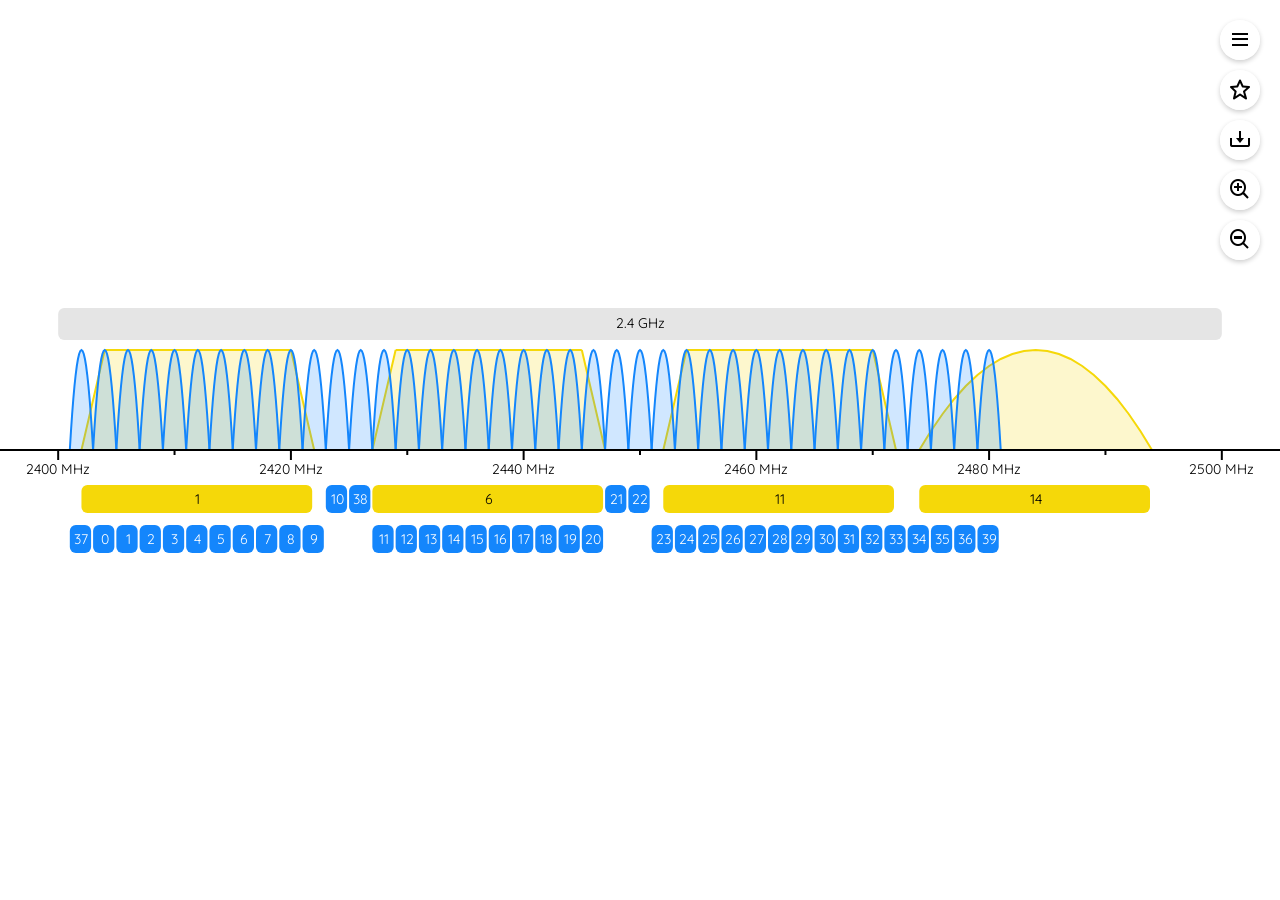
==== spectrum-chart.html @ 4b2d47be "Rowless label system is working" ====
<!doctype html>
<html>
    <head>
        <meta
            name="viewport"
            content="width=device-width, initial-scale=1.0, maximum-scale=1.0, user-scalable=no, viewport-fit=cover"
        />
        <link rel="preconnect" href="https://fonts.googleapis.com" />
        <link rel="preconnect" href="https://fonts.gstatic.com" crossorigin />
        <link
            href="https://fonts.googleapis.com/css2?family=Quicksand:wght@300..700&display=swap"
            rel="stylesheet"
        />
        <link
            href="https://unpkg.com/boxicons@2.1.4/css/boxicons.min.css"
            rel="stylesheet"
        />

        <title>Spectrum Chart</title>
        <style>
            body {
                margin: 0;
                overflow: hidden;
                touch-action: none;
                font-family: "Quicksand", sans-serif;
            }
            #canvas {
                touch-action: none;
                width: 100vw;
                height: 100vh;
                display: block;
            }
            .labels {
                position: fixed;
                top: 20px;
                right: 20px;
                display: flex;
                flex-direction: column;
                gap: 10px;
                z-index: 1000;
                padding-right: env(safe-area-inset-right);
            }
            .button {
                width: 40px;
                height: 40px;
                border-radius: 50%;
                border: none;
                background-color: rgba(255, 255, 255, 0.8);
                cursor: pointer;
                font-size: 24px;
                display: flex;
                align-items: center;
                justify-content: center;
                box-shadow: 0 2px 5px rgba(0, 0, 0, 0.2);
                transition: background-color 0.2s;
                -webkit-appearance: none;
                touch-action: manipulation;
                padding: 0;
            }
            .button:hover {
                background-color: rgba(255, 255, 255, 0.9);
            }
            .button:active {
                background-color: rgba(255, 255, 255, 1);
                transform: translateY(1px);
                .labels-dropdown {
                    position: fixed;
                    top: 120px;
                    right: 20px;
                    z-index: 1000;
                }
            }

            .dropdown-content {
                display: none;
                position: absolute;
                right: 0;
                background-color: white;
                min-width: 300px;
                max-height: 80vh;
                overflow-y: auto;
                box-shadow: 0 2px 5px rgba(0, 0, 0, 0.2);
                border-radius: 6px;
                padding: 10px;
            }

            .labels-dropdown:hover .dropdown-content {
                display: block;
            }

            .dropdown-content label {
                display: block;
                padding: 5px;
                cursor: pointer;
            }

            .dropdown-content label:hover {
                background-color: #f0f0f0;
                border-radius: 6px;
            }

            .dropdown-content hr {
                border: none;
                height: 1px;
                background-color: #ddd;
                margin: 8px 0;
            }

            .dropdown-content h4 {
                margin: 5px 0;
                color: #666;
                font-weight: 700;
                font-size: 12px;
                padding: 0 5px;
            }

            .dropdown-content input[type="button"] {
                -webkit-appearance: none;
                -moz-appearance: none;
                appearance: none;
                background: none;
                border: none;
                width: 100%;
                text-align: left;
                padding: 5px;
                cursor: pointer;
                font-family: inherit;
                font-size: inherit;
            }

            .dropdown-content input[type="button"]:hover {
                background-color: #f0f0f0;
                border-radius: 6px;
            }

            .dropdown-content label input[type="button"] {
                display: block;
                width: 100%;
            }
        </style>
    </head>
    <body>
        <canvas id="canvas"></canvas>
        <div class="labels">
            <div class="labels-dropdown">
                <button class="button" id="settings">
                    <i class="bx bx-menu"></i>
                </button>
                <div class="dropdown-content">
                    <h4>Wi-Fi</h4>
                    <label
                        ><input type="checkbox" id="wifi-visibility" checked />
                        Wi-Fi
                    </label>
                    <label>
                        <input
                            type="checkbox"
                            id="wifi-20mhz-visibility"
                            checked
                        />
                        20 MHz channels
                    </label>
                    <label>
                        <input type="checkbox" id="wifi-40mhz-visibility" /> 40
                        MHz channels
                    </label>
                    <label>
                        <input type="checkbox" id="wifi-80mhz-visibility" /> 80
                        MHz channels
                    </label>
                    <label>
                        <input type="checkbox" id="wifi-160mhz-visibility" />
                        160 MHz channels
                    </label>
                    <label
                        ><input
                            type="checkbox"
                            id="wifi-overlapping-visibility"
                        />
                        2.4 GHz overlapping channels</label
                    >
                    <h4>Wi-Fi (802.11ah)</h4>
                    <label>
                        <input
                            type="checkbox"
                            id="wifi-1mhz-visibility"
                            checked
                        />
                        1 MHz channels
                    </label>
                    <label>
                        <input type="checkbox" id="wifi-2mhz-visibility" /> 2
                        MHz channels
                    </label>
                    <label>
                        <input type="checkbox" id="wifi-4mhz-visibility" /> 4
                        MHz channels
                    </label>
                    <label>
                        <input type="checkbox" id="wifi-8mhz-visibility" /> 8
                        MHz channels
                    </label>
                    <label>
                        <input type="checkbox" id="wifi-16mhz-visibility" /> 16
                        MHz channels
                    </label>
                    <h4>Bluetooth</h4>
                    <label
                        ><input
                            type="checkbox"
                            id="bluetooth-visibility"
                            checked
                        />
                        Bluetooth</label
                    >
                    <label>
                        <input
                            type="radio"
                            name="bluetooth-mode-select"
                            value="Classic"
                        />
                        Classic
                    </label>
                    <label>
                        <input
                            type="radio"
                            name="bluetooth-mode-select"
                            value="Low Energy"
                            checked
                        />
                        Low Energy
                    </label>
                    <h4>Zigbee</h4>
                    <label
                        ><input type="checkbox" id="zigbee-visibility" />
                        Zigbee</label
                    >
                    <h4>LoRa</h4>
                    <label
                        ><input type="checkbox" id="lora-visibility" />
                        LoRa</label
                    >
                    <label
                        ><input type="checkbox" id="lora-125-visibility" /> 125
                        KHz channels
                    </label>
                    <label
                        ><input type="checkbox" id="lora-500-visibility" /> 500
                        KHz channels
                    </label>
                    <h4>Regulatory Domain</h4>
                    <label>
                        <input
                            type="checkbox"
                            id="ww-domain-visibility"
                            checked
                        />
                        🌍 Show Worldwide (harmonized)
                    </label>
                    <label>
                        <input
                            type="checkbox"
                            id="us-domain-visibility"
                            checked
                        />
                        🇺🇸 Show US
                    </label>
                    <label>
                        <input
                            type="checkbox"
                            id="eu-domain-visibility"
                            checked
                        />
                        🇪🇺 Show EU
                    </label>
                    <label>
                        <input
                            type="checkbox"
                            id="au-domain-visibility"
                            checked
                        />
                        🇦🇺 Show AU
                    </label>
                    <label>
                        <input
                            type="checkbox"
                            id="jp-domain-visibility"
                            checked
                        />
                        🇯🇵 Show JP
                    </label>
                    <h4>General</h4>
                    <label>
                        <input
                            type="checkbox"
                            id="band-label-visibility"
                            checked
                        />
                        Show Band Labels
                    </label>
                    <label>
                        <input
                            type="checkbox"
                            id="sub-band-label-visibility"
                            checked
                        />
                        Show Sub-Band Labels
                    </label>
                    <label>
                        <input
                            type="radio"
                            name="domain-select"
                            value="FCC"
                            checked
                        />
                        FCC
                    </label>
                    <label>
                        <input type="radio" name="domain-select" value="ETSI" />
                        ETSI
                    </label>
                    <label>
                        Height:
                        <input
                            type="range"
                            id="height-slider"
                            min="20"
                            max="400"
                            value="100"
                        />
                    </label>
                </div>
            </div>
            <div class="labels-dropdown">
                <button class="button" id="shortcuts">
                    <i class="bx bx-star"></i>
                </button>
                <div class="dropdown-content">
                    <h4>Bands</h4>
                    <label>
                        <input
                            type="button"
                            value="900 MHz"
                            id="900-MHz-shortcut"
                        />
                    </label>
                    <label>
                        <input
                            type="button"
                            value="2.4 GHz"
                            id="2400-MHz-shortcut"
                        />
                    </label>
                    <label>
                        <input
                            type="button"
                            value="5 GHz"
                            id="5000-MHz-shortcut"
                        />
                    </label>
                    <label>
                        <input
                            type="button"
                            value="6 GHz"
                            id="6000-MHz-shortcut"
                        />
                    </label>
                </div>
            </div>
            <button class="button" id="export">
                <i class="bx bx-download"></i>
            </button>
            <button class="button" id="zoom-in">
                <i class="bx bx-zoom-in"></i>
            </button>
            <button class="button" id="zoom-out">
                <i class="bx bx-zoom-out"></i>
            </button>
        </div>
        <script>
            let canvas = document.querySelector("#canvas");
            let context = canvas.getContext("2d");

            const DEBUG = false;

            const minZoom = 0.15;
            const maxZoom = 120;

            // Setting state variables
            let showWifi = true;
            let showWifiChannels = true;
            let showOverlapping = false;
            let show1MHz = true;
            let show2MHz = false;
            let show4MHz = false;
            let show8MHz = false;
            let show16MHz = false;
            let show20MHz = true;
            let show40MHz = false;
            let show80MHz = false;
            let show160MHz = false;
            let showBluetooth = true;
            let showBluetoothChannels = false;
            let bluetoothMode = "Low Energy";
            let showZigbee = false;
            let showZigbeeChannels = false;
            let showLoRa = true;
            let showLoRa125 = false;
            let showLoRa500 = false;
            let showBandLabels = true;
            let showSubbands = true;
            let selectedDomain = "FCC";
            let showWWDomain = true;
            let showUSDomain = true;
            let showEUDomain = true;
            let showJPDomain = true;
            let showAUDomain = true;

            // Other variables
            let offset = { x: 0, y: 0 };
            let scale = 8;
            let isDragging = false;
            let lastPosition = { x: 0, y: 0 };
            let lastPinchDistance = null;
            let lastScale = scale; // For scale tuning purposes
            const heightSlider = document.getElementById("height-slider");

            // Movement variables (incomplete, there are some above)
            let scrollDirection = null;
            let scrollThreshold = 2;
            let lastWheelTime = Date.now();
            const wheelTimeout = 200; // ms to reset direction lock

            // Touch coasting/momentum variables
            let velocity = 0;
            let lastTimestamp = 0;
            let animationFrameId = null;
            let isCoasting = false;

            // Visual settings
            const chartSettings = {
                channelHeight: 100, // Default signature height
                baselineOffset: 20, // Offsets the text below the baseline
                textSize: 12,
            };

            // Rowless labels
            const labelPositions = [];
            const ROW_HEIGHT = 40;
            const BASE_OFFSET = -50;

            const zoomTiers = {
                lowest: {
                    threshold: 0.25,
                    lineWidth: 0.5,
                    frequency: {
                        step: 1000,
                        minorSteps: 250,
                        showAsGHz: true,
                        ghzDecimals: 0,
                    },
                },
                low: {
                    threshold: 1,
                    lineWidth: 1,
                    frequency: {
                        step: 500,
                        minorSteps: 100,
                        showAsGHz: true,
                        ghzDecimals: 1,
                    },
                },
                medium: {
                    threshold: 2,
                    lineWidth: 1,
                    frequency: {
                        step: 100,
                        minorSteps: 50,
                        showAsGHz: true,
                        ghzDecimals: 1,
                    },
                },
                high: {
                    threshold: 10,
                    lineWidth: 2,
                    frequency: {
                        step: 20,
                        minorSteps: 10,
                        showAsGHz: false,
                        ghzDecimals: 2,
                    },
                },
                highest: {
                    threshold: 20,
                    lineWidth: 3,
                    frequency: {
                        step: 10,
                        minorSteps: 1,
                        showAsGHz: false,
                        ghzDecimals: 3,
                    },
                },
                infinity: {
                    threshold: Infinity,
                    lineWidth: 3,
                    frequency: {
                        step: 2,
                        minorSteps: 1,
                        showAsGHz: false,
                        ghzDecimals: 0,
                    },
                },
            };

            const bands = [
                { name: "900 MHz", start: 902, stop: 928 },
                { name: "CBRS", start: 3550, stop: 3700 },
                { name: "2.4 GHz", start: 2400, stop: 2500 },
                { name: "5 GHz", start: 5170, stop: 5835 },
                { name: "6 GHz", start: 5925, stop: 7125 },
            ];

            const subBands = [
                { domain: "FCC", name: "UNII-1", start: 5150, stop: 5250 },
                { domain: "FCC", name: "UNII-2", start: 5250, stop: 5350 },
                { domain: "FCC", name: "UNII-2e", start: 5470, stop: 5725 },
                { domain: "FCC", name: "UNII-3", start: 5725, stop: 5850 },
                { domain: "FCC", name: "UNII-4", start: 5850, stop: 5925 },
                { domain: "FCC", name: "UNII-5", start: 5925, stop: 6425 },
                { domain: "FCC", name: "UNII-6", start: 6425, stop: 6525 },
                { domain: "FCC", name: "UNII-7", start: 6525, stop: 6875 },
                { domain: "FCC", name: "UNII-8", start: 6875, stop: 7125 },
                { domain: "ETSI", name: "Band A", start: 5150, stop: 5350 },
                { domain: "ETSI", name: "Band B", start: 5470, stop: 5725 },
                { domain: "ETSI", name: "Band C", start: 5725, stop: 5875 },
            ];

            const zigbeeChannels = {
                "868 MHz": [
                    { channel: 0, frequency: 868, width: 2, domain: ["EU"] },
                ],
                "915 MHz": [
                    {
                        channel: 1,
                        frequency: 906,
                        width: 2,
                        domain: ["US", "AU"],
                    },
                    {
                        channel: 2,
                        frequency: 908,
                        width: 2,
                        domain: ["US", "AU"],
                    },
                    {
                        channel: 3,
                        frequency: 910,
                        width: 2,
                        domain: ["US", "AU"],
                    },
                    {
                        channel: 4,
                        frequency: 912,
                        width: 2,
                        domain: ["US", "AU"],
                    },
                    {
                        channel: 5,
                        frequency: 914,
                        width: 2,
                        domain: ["US", "AU"],
                    },
                    {
                        channel: 6,
                        frequency: 916,
                        width: 2,
                        domain: ["US", "AU"],
                    },
                    {
                        channel: 7,
                        frequency: 918,
                        width: 2,
                        domain: ["US", "AU"],
                    },
                    {
                        channel: 8,
                        frequency: 920,
                        width: 2,
                        domain: ["US", "AU"],
                    },
                    {
                        channel: 9,
                        frequency: 922,
                        width: 2,
                        domain: ["US", "AU"],
                    },
                    {
                        channel: 10,
                        frequency: 924,
                        width: 2,
                        domain: ["US", "AU"],
                    },
                ],
                "2.4 GHz": [
                    {
                        channel: 11,
                        frequency: 2405,
                        width: 2,
                        domain: ["WW", "US", "AU"],
                    },
                    {
                        channel: 12,
                        frequency: 2410,
                        width: 2,
                        domain: ["WW", "US", "AU"],
                    },
                    {
                        channel: 13,
                        frequency: 2415,
                        width: 2,
                        domain: ["WW", "US", "AU"],
                    },
                    {
                        channel: 14,
                        frequency: 2420,
                        width: 2,
                        domain: ["WW", "US", "AU"],
                    },
                    {
                        channel: 15,
                        frequency: 2425,
                        width: 2,
                        domain: ["WW", "US", "AU"],
                    },
                    {
                        channel: 16,
                        frequency: 2430,
                        width: 2,
                        domain: ["WW", "US", "AU"],
                    },
                    {
                        channel: 17,
                        frequency: 2435,
                        width: 2,
                        domain: ["WW", "US", "AU"],
                    },
                    {
                        channel: 18,
                        frequency: 2440,
                        width: 2,
                        domain: ["WW", "US", "AU"],
                    },
                    {
                        channel: 19,
                        frequency: 2445,
                        width: 2,
                        domain: ["WW", "US", "AU"],
                    },
                    {
                        channel: 20,
                        frequency: 2450,
                        width: 2,
                        domain: ["WW", "US", "AU"],
                    },
                    {
                        channel: 21,
                        frequency: 2455,
                        width: 2,
                        domain: ["WW", "US", "AU"],
                    },
                    {
                        channel: 22,
                        frequency: 2460,
                        width: 2,
                        domain: ["WW", "US", "AU"],
                    },
                    {
                        channel: 23,
                        frequency: 2465,
                        width: 2,
                        domain: ["WW", "US", "AU"],
                    },
                    {
                        channel: 24,
                        frequency: 2470,
                        width: 2,
                        domain: ["WW", "US", "AU"],
                    },
                    {
                        channel: 25,
                        frequency: 2475,
                        width: 2,
                        domain: ["WW", "US", "AU"],
                    },
                    {
                        channel: 26,
                        frequency: 2480,
                        width: 2,
                        domain: ["WW", "US", "AU"],
                    },
                ],
            };

            const bluetoothChannels = {
                Classic: [
                    { channel: 0, frequency: 2402, width: 1 },
                    { channel: 1, frequency: 2403, width: 1 },
                    { channel: 2, frequency: 2404, width: 1 },
                    { channel: 3, frequency: 2405, width: 1 },
                    { channel: 4, frequency: 2406, width: 1 },
                    { channel: 5, frequency: 2407, width: 1 },
                    { channel: 6, frequency: 2408, width: 1 },
                    { channel: 7, frequency: 2409, width: 1 },
                    { channel: 8, frequency: 2410, width: 1 },
                    { channel: 9, frequency: 2411, width: 1 },
                    { channel: 10, frequency: 2412, width: 1 },
                    { channel: 11, frequency: 2413, width: 1 },
                    { channel: 12, frequency: 2414, width: 1 },
                    { channel: 13, frequency: 2415, width: 1 },
                    { channel: 14, frequency: 2416, width: 1 },
                    { channel: 15, frequency: 2417, width: 1 },
                    { channel: 16, frequency: 2418, width: 1 },
                    { channel: 17, frequency: 2419, width: 1 },
                    { channel: 18, frequency: 2420, width: 1 },
                    { channel: 19, frequency: 2421, width: 1 },
                    { channel: 20, frequency: 2422, width: 1 },
                    { channel: 21, frequency: 2423, width: 1 },
                    { channel: 22, frequency: 2424, width: 1 },
                    { channel: 23, frequency: 2425, width: 1 },
                    { channel: 24, frequency: 2426, width: 1 },
                    { channel: 25, frequency: 2427, width: 1 },
                    { channel: 26, frequency: 2428, width: 1 },
                    { channel: 27, frequency: 2429, width: 1 },
                    { channel: 28, frequency: 2430, width: 1 },
                    { channel: 29, frequency: 2431, width: 1 },
                    { channel: 30, frequency: 2432, width: 1 },
                    { channel: 31, frequency: 2433, width: 1 },
                    { channel: 32, frequency: 2434, width: 1 },
                    { channel: 33, frequency: 2435, width: 1 },
                    { channel: 34, frequency: 2436, width: 1 },
                    { channel: 35, frequency: 2437, width: 1 },
                    { channel: 36, frequency: 2438, width: 1 },
                    { channel: 37, frequency: 2439, width: 1 },
                    { channel: 38, frequency: 2440, width: 1 },
                    { channel: 39, frequency: 2441, width: 1 },
                    { channel: 40, frequency: 2442, width: 1 },
                    { channel: 41, frequency: 2443, width: 1 },
                    { channel: 42, frequency: 2444, width: 1 },
                    { channel: 43, frequency: 2445, width: 1 },
                    { channel: 44, frequency: 2446, width: 1 },
                    { channel: 45, frequency: 2447, width: 1 },
                    { channel: 46, frequency: 2448, width: 1 },
                    { channel: 47, frequency: 2449, width: 1 },
                    { channel: 48, frequency: 2450, width: 1 },
                    { channel: 49, frequency: 2451, width: 1 },
                    { channel: 50, frequency: 2452, width: 1 },
                    { channel: 51, frequency: 2453, width: 1 },
                    { channel: 52, frequency: 2454, width: 1 },
                    { channel: 53, frequency: 2455, width: 1 },
                    { channel: 54, frequency: 2456, width: 1 },
                    { channel: 55, frequency: 2457, width: 1 },
                    { channel: 56, frequency: 2458, width: 1 },
                    { channel: 57, frequency: 2459, width: 1 },
                    { channel: 58, frequency: 2460, width: 1 },
                    { channel: 59, frequency: 2461, width: 1 },
                    { channel: 60, frequency: 2462, width: 1 },
                    { channel: 61, frequency: 2463, width: 1 },
                    { channel: 62, frequency: 2464, width: 1 },
                    { channel: 63, frequency: 2465, width: 1 },
                    { channel: 64, frequency: 2466, width: 1 },
                    { channel: 65, frequency: 2467, width: 1 },
                    { channel: 66, frequency: 2468, width: 1 },
                    { channel: 67, frequency: 2469, width: 1 },
                    { channel: 68, frequency: 2470, width: 1 },
                    { channel: 69, frequency: 2471, width: 1 },
                    { channel: 70, frequency: 2472, width: 1 },
                    { channel: 71, frequency: 2473, width: 1 },
                    { channel: 72, frequency: 2474, width: 1 },
                    { channel: 73, frequency: 2475, width: 1 },
                    { channel: 74, frequency: 2476, width: 1 },
                    { channel: 75, frequency: 2477, width: 1 },
                    { channel: 76, frequency: 2478, width: 1 },
                    { channel: 77, frequency: 2479, width: 1 },
                    { channel: 78, frequency: 2480, width: 1 },
                ],
                "Low Energy": [
                    {
                        channel: 37,
                        frequency: 2402,
                        width: 2,
                        application: "Primary Advertising",
                    },
                    {
                        channel: 0,
                        frequency: 2404,
                        width: 2,
                        application: "Data Channel",
                    },
                    {
                        channel: 1,
                        frequency: 2406,
                        width: 2,
                        application: "Data Channel",
                    },
                    {
                        channel: 2,
                        frequency: 2408,
                        width: 2,
                        application: "Data Channel",
                    },
                    {
                        channel: 3,
                        frequency: 2410,
                        width: 2,
                        application: "Data Channel",
                    },
                    {
                        channel: 4,
                        frequency: 2412,
                        width: 2,
                        application: "Data Channel",
                    },
                    {
                        channel: 5,
                        frequency: 2414,
                        width: 2,
                        application: "Data Channel",
                    },
                    {
                        channel: 6,
                        frequency: 2416,
                        width: 2,
                        application: "Data Channel",
                    },
                    {
                        channel: 7,
                        frequency: 2418,
                        width: 2,
                        application: "Data Channel",
                    },
                    {
                        channel: 8,
                        frequency: 2420,
                        width: 2,
                        application: "Data Channel",
                    },
                    {
                        channel: 9,
                        frequency: 2422,
                        width: 2,
                        application: "Data Channel",
                    },
                    {
                        channel: 10,
                        frequency: 2424,
                        width: 2,
                        application: "Data Channel",
                    },
                    {
                        channel: 38,
                        frequency: 2426,
                        width: 2,
                        application: "Primary Advertising",
                    },
                    {
                        channel: 11,
                        frequency: 2428,
                        width: 2,
                        application: "Data Channel",
                    },
                    {
                        channel: 12,
                        frequency: 2430,
                        width: 2,
                        application: "Data Channel",
                    },
                    {
                        channel: 13,
                        frequency: 2432,
                        width: 2,
                        application: "Data Channel",
                    },
                    {
                        channel: 14,
                        frequency: 2434,
                        width: 2,
                        application: "Data Channel",
                    },
                    {
                        channel: 15,
                        frequency: 2436,
                        width: 2,
                        application: "Data Channel",
                    },
                    {
                        channel: 16,
                        frequency: 2438,
                        width: 2,
                        application: "Data Channel",
                    },
                    {
                        channel: 17,
                        frequency: 2440,
                        width: 2,
                        application: "Data Channel",
                    },
                    {
                        channel: 18,
                        frequency: 2442,
                        width: 2,
                        application: "Data Channel",
                    },
                    {
                        channel: 19,
                        frequency: 2444,
                        width: 2,
                        application: "Data Channel",
                    },
                    {
                        channel: 20,
                        frequency: 2446,
                        width: 2,
                        application: "Data Channel",
                    },
                    {
                        channel: 21,
                        frequency: 2448,
                        width: 2,
                        application: "Data Channel",
                    },
                    {
                        channel: 22,
                        frequency: 2450,
                        width: 2,
                        application: "Data Channel",
                    },
                    {
                        channel: 23,
                        frequency: 2452,
                        width: 2,
                        application: "Data Channel",
                    },
                    {
                        channel: 24,
                        frequency: 2454,
                        width: 2,
                        application: "Data Channel",
                    },
                    {
                        channel: 25,
                        frequency: 2456,
                        width: 2,
                        application: "Data Channel",
                    },
                    {
                        channel: 26,
                        frequency: 2458,
                        width: 2,
                        application: "Data Channel",
                    },
                    {
                        channel: 27,
                        frequency: 2460,
                        width: 2,
                        application: "Data Channel",
                    },
                    {
                        channel: 28,
                        frequency: 2462,
                        width: 2,
                        application: "Data Channel",
                    },
                    {
                        channel: 29,
                        frequency: 2464,
                        width: 2,
                        application: "Data Channel",
                    },
                    {
                        channel: 30,
                        frequency: 2466,
                        width: 2,
                        application: "Data Channel",
                    },
                    {
                        channel: 31,
                        frequency: 2468,
                        width: 2,
                        application: "Data Channel",
                    },
                    {
                        channel: 32,
                        frequency: 2470,
                        width: 2,
                        application: "Data Channel",
                    },
                    {
                        channel: 33,
                        frequency: 2472,
                        width: 2,
                        application: "Data Channel",
                    },
                    {
                        channel: 34,
                        frequency: 2474,
                        width: 2,
                        application: "Data Channel",
                    },
                    {
                        channel: 35,
                        frequency: 2476,
                        width: 2,
                        application: "Data Channel",
                    },
                    {
                        channel: 36,
                        frequency: 2478,
                        width: 2,
                        application: "Data Channel",
                    },
                    {
                        channel: 39,
                        frequency: 2480,
                        width: 2,
                        application: "Primary Advertising",
                    },
                ],
            };

            const wifiChannels = {
                "900 MHz": [
                    // 1 MHz channels
                    { channel: 1, frequency: 863.5, width: 1, domain: ["EU"] },
                    { channel: 3, frequency: 864.5, width: 1, domain: ["EU"] },
                    { channel: 5, frequency: 865.5, width: 1, domain: ["EU"] },
                    { channel: 7, frequency: 866.5, width: 1, domain: ["EU"] },
                    { channel: 9, frequency: 867.5, width: 1, domain: ["EU"] },
                    { channel: 1, frequency: 902.5, width: 1, domain: ["US"] },
                    { channel: 3, frequency: 903.5, width: 1, domain: ["US"] },
                    { channel: 5, frequency: 904.5, width: 1, domain: ["US"] },
                    { channel: 7, frequency: 905.5, width: 1, domain: ["US"] },
                    { channel: 9, frequency: 906.5, width: 1, domain: ["US"] },
                    { channel: 11, frequency: 907.5, width: 1, domain: ["US"] },
                    { channel: 13, frequency: 908.5, width: 1, domain: ["US"] },
                    { channel: 15, frequency: 909.5, width: 1, domain: ["US"] },
                    { channel: 17, frequency: 910.5, width: 1, domain: ["US"] },
                    { channel: 19, frequency: 911.5, width: 1, domain: ["US"] },
                    { channel: 21, frequency: 912.5, width: 1, domain: ["US"] },
                    { channel: 23, frequency: 913.5, width: 1, domain: ["US"] },
                    { channel: 25, frequency: 914.5, width: 1, domain: ["US"] },
                    {
                        channel: 27,
                        frequency: 915.5,
                        width: 1,
                        domain: ["US", "AU"],
                    },
                    {
                        channel: 29,
                        frequency: 916.5,
                        width: 1,
                        domain: ["US", "AU"],
                    },
                    {
                        channel: 31,
                        frequency: 917.5,
                        width: 1,
                        domain: ["US", "AU"],
                    },
                    {
                        channel: 33,
                        frequency: 918.5,
                        width: 1,
                        domain: ["US", "AU"],
                    },
                    {
                        channel: 35,
                        frequency: 919.5,
                        width: 1,
                        domain: ["US", "AU"],
                    },
                    {
                        channel: 37,
                        frequency: 920.5,
                        width: 1,
                        domain: ["US", "AU"],
                    },
                    {
                        channel: 39,
                        frequency: 921.5,
                        width: 1,
                        domain: ["US", "AU"],
                    },
                    {
                        channel: 41,
                        frequency: 922.5,
                        width: 1,
                        domain: ["US", "AU"],
                    },
                    {
                        channel: 43,
                        frequency: 923.5,
                        width: 1,
                        domain: ["US", "AU"],
                    },
                    {
                        channel: 45,
                        frequency: 924.5,
                        width: 1,
                        domain: ["US", "AU"],
                    },
                    {
                        channel: 47,
                        frequency: 925.5,
                        width: 1,
                        domain: ["US", "AU"],
                    },
                    {
                        channel: 49,
                        frequency: 926.5,
                        width: 1,
                        domain: ["US", "AU"],
                    },
                    {
                        channel: 51,
                        frequency: 927.5,
                        width: 1,
                        domain: ["US", "AU"],
                    },
                    // Japanese channels
                    { channel: 1, frequency: 917.0, width: 1, domain: ["JP"] },
                    { channel: 3, frequency: 918.0, width: 1, domain: ["JP"] },
                    { channel: 5, frequency: 919.0, width: 1, domain: ["JP"] },
                    { channel: 7, frequency: 920.0, width: 1, domain: ["JP"] },
                    { channel: 9, frequency: 921.0, width: 1, domain: ["JP"] },
                    { channel: 11, frequency: 922.0, width: 1, domain: ["JP"] },
                    { channel: 13, frequency: 923.0, width: 1, domain: ["JP"] },
                    { channel: 15, frequency: 924.0, width: 1, domain: ["JP"] },
                    { channel: 17, frequency: 925.0, width: 1, domain: ["JP"] },
                    { channel: 19, frequency: 926.0, width: 1, domain: ["JP"] },
                    { channel: 21, frequency: 927.0, width: 1, domain: ["JP"] },

                    // 2 MHz channels
                    { channel: 2, frequency: 903, width: 2, domain: ["US"] },
                    { channel: 6, frequency: 905, width: 2, domain: ["US"] },
                    { channel: 10, frequency: 907, width: 2, domain: ["US"] },
                    { channel: 14, frequency: 909, width: 2, domain: ["US"] },
                    { channel: 18, frequency: 911, width: 2, domain: ["US"] },
                    { channel: 22, frequency: 913, width: 2, domain: ["US"] },
                    { channel: 26, frequency: 915, width: 2, domain: ["US"] },
                    {
                        channel: 30,
                        frequency: 917,
                        width: 2,
                        domain: ["US", "AU"],
                    },
                    {
                        channel: 34,
                        frequency: 919,
                        width: 2,
                        domain: ["US", "AU"],
                    },
                    {
                        channel: 38,
                        frequency: 921,
                        width: 2,
                        domain: ["US", "AU"],
                    },
                    {
                        channel: 42,
                        frequency: 923,
                        width: 2,
                        domain: ["US", "AU"],
                    },
                    {
                        channel: 46,
                        frequency: 925,
                        width: 2,
                        domain: ["US", "AU"],
                    },
                    {
                        channel: 50,
                        frequency: 927,
                        width: 2,
                        domain: ["US", "AU"],
                    },

                    // 4 MHz channels
                    { channel: 8, frequency: 906, width: 4, domain: ["US"] },
                    { channel: 16, frequency: 910, width: 4, domain: ["US"] },
                    { channel: 24, frequency: 914, width: 4, domain: ["US"] },
                    {
                        channel: 32,
                        frequency: 918,
                        width: 4,
                        domain: ["US", "AU"],
                    },
                    {
                        channel: 40,
                        frequency: 922,
                        width: 4,
                        domain: ["US", "AU"],
                    },
                    {
                        channel: 48,
                        frequency: 926,
                        width: 4,
                        domain: ["US", "AU"],
                    },

                    // 8 MHz channels
                    { channel: 12, frequency: 908, width: 8, domain: ["US"] },
                    { channel: 28, frequency: 916, width: 8, domain: ["US"] },
                    {
                        channel: 44,
                        frequency: 924,
                        width: 8,
                        domain: ["US", "AU"],
                    },

                    // 16 MHz channel
                    { channel: 20, frequency: 912, width: 16, domain: ["US"] },
                ],
                "2.4 GHz": [
                    {
                        channel: 1,
                        frequency: 2412,
                        width: 20,
                        domain: ["WW", "US", "EU", "AU", "JP"],
                    },
                    {
                        channel: 2,
                        frequency: 2417,
                        width: 20,
                        domain: ["WW", "US", "EU", "AU", "JP"],
                        overlapping: true,
                    },
                    {
                        channel: 3,
                        frequency: 2422,
                        width: 20,
                        domain: ["WW", "US", "EU", "AU", "JP"],
                        overlapping: true,
                    },
                    {
                        channel: 4,
                        frequency: 2427,
                        width: 20,
                        domain: ["WW", "US", "EU", "AU", "JP"],
                        overlapping: true,
                    },
                    {
                        channel: 5,
                        frequency: 2432,
                        width: 20,
                        domain: ["WW", "US", "EU", "AU", "JP"],
                        overlapping: true,
                    },
                    {
                        channel: 6,
                        frequency: 2437,
                        width: 20,
                        domain: ["WW", "US", "EU", "AU", "JP"],
                    },
                    {
                        channel: 7,
                        frequency: 2442,
                        width: 20,
                        domain: ["WW", "US", "EU", "AU", "JP"],
                        overlapping: true,
                    },
                    {
                        channel: 8,
                        frequency: 2447,
                        width: 20,
                        domain: ["WW", "US", "EU", "AU", "JP"],
                        overlapping: true,
                    },
                    {
                        channel: 9,
                        frequency: 2452,
                        width: 20,
                        domain: ["WW", "US", "EU", "AU", "JP"],
                        overlapping: true,
                    },
                    {
                        channel: 10,
                        frequency: 2457,
                        width: 20,
                        domain: ["WW", "US", "EU", "AU", "JP"],
                        overlapping: true,
                    },
                    {
                        channel: 11,
                        frequency: 2462,
                        width: 20,
                        domain: ["WW", "US", "EU", "AU", "JP"],
                    },
                    {
                        channel: 12,
                        frequency: 2467,
                        width: 20,
                        domain: ["EU", "AU", "JP"],
                        overlapping: true,
                    },
                    {
                        channel: 13,
                        frequency: 2472,
                        width: 20,
                        domain: ["EU", "AU", "JP"],
                        overlapping: true,
                    },
                    {
                        channel: 14,
                        frequency: 2484,
                        width: 20,
                        domain: ["JP"],
                        dsss: true,
                    },
                ],
                "5 GHz": [
                    {
                        channel: 36,
                        frequency: 5180,
                        width: 20,
                        domain: ["WW", "US", "EU", "AU"],
                    },
                    {
                        channel: 40,
                        frequency: 5200,
                        width: 20,
                        domain: ["WW", "US", "EU", "AU"],
                    },
                    {
                        channel: 44,
                        frequency: 5220,
                        width: 20,
                        domain: ["WW", "US", "EU", "AU"],
                    },
                    {
                        channel: 48,
                        frequency: 5240,
                        width: 20,
                        domain: ["WW", "US", "EU", "AU"],
                    },
                    {
                        channel: 52,
                        frequency: 5260,
                        width: 20,
                        domain: ["WW", "US", "EU", "AU"],
                    },
                    {
                        channel: 56,
                        frequency: 5280,
                        width: 20,
                        domain: ["WW", "US", "EU", "AU"],
                    },
                    {
                        channel: 60,
                        frequency: 5300,
                        width: 20,
                        domain: ["WW", "US", "EU", "AU"],
                    },
                    {
                        channel: 64,
                        frequency: 5320,
                        width: 20,
                        domain: ["WW", "US", "EU", "AU"],
                    },
                    {
                        channel: 100,
                        frequency: 5500,
                        width: 20,
                        domain: ["WW", "US", "EU", "AU"],
                    },
                    {
                        channel: 104,
                        frequency: 5520,
                        width: 20,
                        domain: ["WW", "US", "EU", "AU"],
                    },
                    {
                        channel: 108,
                        frequency: 5540,
                        width: 20,
                        domain: ["WW", "US", "EU", "AU"],
                    },
                    {
                        channel: 112,
                        frequency: 5560,
                        width: 20,
                        domain: ["WW", "US", "EU", "AU"],
                    },
                    {
                        channel: 116,
                        frequency: 5580,
                        width: 20,
                        domain: ["WW", "US", "EU", "AU"],
                    },
                    {
                        channel: 120,
                        frequency: 5600,
                        width: 20,
                        domain: ["WW", "US", "EU"],
                    },
                    {
                        channel: 124,
                        frequency: 5620,
                        width: 20,
                        domain: ["WW", "US", "EU"],
                    },
                    {
                        channel: 128,
                        frequency: 5640,
                        width: 20,
                        domain: ["WW", "US", "EU"],
                    },
                    {
                        channel: 132,
                        frequency: 5660,
                        width: 20,
                        domain: ["WW", "US", "EU", "AU"],
                    },
                    {
                        channel: 136,
                        frequency: 5680,
                        width: 20,
                        domain: ["WW", "US", "EU", "AU"],
                    },
                    {
                        channel: 140,
                        frequency: 5700,
                        width: 20,
                        domain: ["WW", "US", "EU", "AU"],
                    },
                    {
                        channel: 144,
                        frequency: 5720,
                        width: 20,
                        domain: ["WW", "US", "EU", "AU"],
                    },
                    {
                        channel: 149,
                        frequency: 5745,
                        width: 20,
                        domain: ["WW", "US", "EU", "AU"],
                    },
                    {
                        channel: 153,
                        frequency: 5765,
                        width: 20,
                        domain: ["WW", "US", "EU", "AU"],
                    },
                    {
                        channel: 157,
                        frequency: 5785,
                        width: 20,
                        domain: ["WW", "US", "EU", "AU"],
                    },
                    {
                        channel: 161,
                        frequency: 5805,
                        width: 20,
                        domain: ["WW", "US", "EU", "AU"],
                    },
                    {
                        channel: 165,
                        frequency: 5825,
                        width: 20,
                        domain: ["WW", "US", "EU", "AU"],
                    },
                    {
                        channel: 38,
                        frequency: 5190,
                        width: 40,
                        domain: ["WW", "US", "EU", "AU"],
                    },
                    {
                        channel: 46,
                        frequency: 5230,
                        width: 40,
                        domain: ["WW", "US", "EU", "AU"],
                    },
                    {
                        channel: 54,
                        frequency: 5270,
                        width: 40,
                        domain: ["WW", "US", "EU", "AU"],
                    },
                    {
                        channel: 62,
                        frequency: 5310,
                        width: 40,
                        domain: ["WW", "US", "EU", "AU"],
                    },
                    {
                        channel: 102,
                        frequency: 5510,
                        width: 40,
                        domain: ["WW", "US", "EU", "AU"],
                    },
                    {
                        channel: 110,
                        frequency: 5550,
                        width: 40,
                        domain: ["WW", "US", "EU", "AU"],
                    },
                    {
                        channel: 118,
                        frequency: 5590,
                        width: 40,
                        domain: ["WW", "US", "EU"],
                    },
                    {
                        channel: 126,
                        frequency: 5630,
                        width: 40,
                        domain: ["WW", "US", "EU"],
                    },
                    {
                        channel: 134,
                        frequency: 5670,
                        width: 40,
                        domain: ["WW", "US", "EU", "AU"],
                    },
                    {
                        channel: 142,
                        frequency: 5710,
                        width: 40,
                        domain: ["WW", "US", "EU", "AU"],
                    },
                    {
                        channel: 151,
                        frequency: 5755,
                        width: 40,
                        domain: ["WW", "US", "EU", "AU"],
                    },
                    {
                        channel: 159,
                        frequency: 5795,
                        width: 40,
                        domain: ["WW", "US", "EU", "AU"],
                    },
                    {
                        channel: 42,
                        frequency: 5210,
                        width: 80,
                        domain: ["WW", "US", "EU", "AU"],
                    },
                    {
                        channel: 58,
                        frequency: 5290,
                        width: 80,
                        domain: ["WW", "US", "EU", "AU"],
                    },
                    {
                        channel: 106,
                        frequency: 5530,
                        width: 80,
                        domain: ["WW", "US", "EU", "AU"],
                    },
                    {
                        channel: 122,
                        frequency: 5610,
                        width: 80,
                        domain: ["WW", "US", "EU"],
                    },
                    {
                        channel: 138,
                        frequency: 5690,
                        width: 80,
                        domain: ["WW", "US", "EU", "AU"],
                    },
                    {
                        channel: 155,
                        frequency: 5775,
                        width: 80,
                        domain: ["WW", "US", "EU", "AU"],
                    },
                    {
                        channel: 50,
                        frequency: 5250,
                        width: 160,
                        domain: ["WW", "US", "EU", "AU"],
                    },
                    {
                        channel: 114,
                        frequency: 5570,
                        width: 160,
                        domain: ["WW", "US", "EU"],
                    },
                ],
                "6 GHz": [
                    {
                        channel: "1E",
                        frequency: 5955,
                        width: 20,
                        domain: ["US", "EU", "AU"],
                    },
                    {
                        channel: "5E",
                        frequency: 5975,
                        width: 20,
                        domain: ["US", "EU", "AU"],
                    },
                    {
                        channel: "9E",
                        frequency: 5995,
                        width: 20,
                        domain: ["US", "EU", "AU"],
                    },
                    {
                        channel: "13E",
                        frequency: 6015,
                        width: 20,
                        domain: ["US", "EU", "AU"],
                    },
                    {
                        channel: "17E",
                        frequency: 6035,
                        width: 20,
                        domain: ["US", "EU", "AU"],
                    },
                    {
                        channel: "21E",
                        frequency: 6055,
                        width: 20,
                        domain: ["US", "EU", "AU"],
                    },
                    {
                        channel: "25E",
                        frequency: 6075,
                        width: 20,
                        domain: ["US", "EU", "AU"],
                    },
                    {
                        channel: "29E",
                        frequency: 6095,
                        width: 20,
                        domain: ["US", "EU", "AU"],
                    },
                    {
                        channel: "33E",
                        frequency: 6115,
                        width: 20,
                        domain: ["US", "EU", "AU"],
                    },
                    {
                        channel: "37E",
                        frequency: 6135,
                        width: 20,
                        domain: ["US", "EU", "AU"],
                    },
                    {
                        channel: "41E",
                        frequency: 6155,
                        width: 20,
                        domain: ["US", "EU", "AU"],
                    },
                    {
                        channel: "45E",
                        frequency: 6175,
                        width: 20,
                        domain: ["US", "EU", "AU"],
                    },
                    {
                        channel: "49E",
                        frequency: 6195,
                        width: 20,
                        domain: ["US", "EU", "AU"],
                    },
                    {
                        channel: "53E",
                        frequency: 6215,
                        width: 20,
                        domain: ["US", "EU", "AU"],
                    },
                    {
                        channel: "57E",
                        frequency: 6235,
                        width: 20,
                        domain: ["US", "EU", "AU"],
                    },
                    {
                        channel: "61E",
                        frequency: 6255,
                        width: 20,
                        domain: ["US", "EU", "AU"],
                    },
                    {
                        channel: "65E",
                        frequency: 6275,
                        width: 20,
                        domain: ["US", "EU", "AU"],
                    },
                    {
                        channel: "69E",
                        frequency: 6295,
                        width: 20,
                        domain: ["US", "EU", "AU"],
                    },
                    {
                        channel: "73E",
                        frequency: 6315,
                        width: 20,
                        domain: ["US", "EU", "AU"],
                    },
                    {
                        channel: "77E",
                        frequency: 6335,
                        width: 20,
                        domain: ["US", "EU", "AU"],
                    },
                    {
                        channel: "81E",
                        frequency: 6355,
                        width: 20,
                        domain: ["US", "EU", "AU"],
                    },
                    {
                        channel: "85E",
                        frequency: 6375,
                        width: 20,
                        domain: ["US", "EU", "AU"],
                    },
                    {
                        channel: "89E",
                        frequency: 6395,
                        width: 20,
                        domain: ["US", "EU", "AU"],
                    },
                    {
                        channel: "93E",
                        frequency: 6415,
                        width: 20,
                        domain: ["US", "EU", "AU"],
                    },
                    {
                        channel: "97E",
                        frequency: 6435,
                        width: 20,
                        domain: ["US"],
                    },
                    {
                        channel: "101E",
                        frequency: 6455,
                        width: 20,
                        domain: ["US"],
                    },
                    {
                        channel: "105E",
                        frequency: 6475,
                        width: 20,
                        domain: ["US"],
                    },
                    {
                        channel: "109E",
                        frequency: 6495,
                        width: 20,
                        domain: ["US"],
                    },
                    {
                        channel: "113E",
                        frequency: 6515,
                        width: 20,
                        domain: ["US"],
                    },
                    {
                        channel: "117E",
                        frequency: 6535,
                        width: 20,
                        domain: ["US"],
                    },
                    {
                        channel: "121E",
                        frequency: 6555,
                        width: 20,
                        domain: ["US"],
                    },
                    {
                        channel: "125E",
                        frequency: 6575,
                        width: 20,
                        domain: ["US"],
                    },
                    {
                        channel: "129E",
                        frequency: 6595,
                        width: 20,
                        domain: ["US"],
                    },
                    {
                        channel: "133E",
                        frequency: 6615,
                        width: 20,
                        domain: ["US"],
                    },
                    {
                        channel: "137E",
                        frequency: 6635,
                        width: 20,
                        domain: ["US"],
                    },
                    {
                        channel: "141E",
                        frequency: 6655,
                        width: 20,
                        domain: ["US"],
                    },
                    {
                        channel: "145E",
                        frequency: 6675,
                        width: 20,
                        domain: ["US"],
                    },
                    {
                        channel: "149E",
                        frequency: 6695,
                        width: 20,
                        domain: ["US"],
                    },
                    {
                        channel: "153E",
                        frequency: 6715,
                        width: 20,
                        domain: ["US"],
                    },
                    {
                        channel: "157E",
                        frequency: 6735,
                        width: 20,
                        domain: ["US"],
                    },
                    {
                        channel: "161E",
                        frequency: 6755,
                        width: 20,
                        domain: ["US"],
                    },
                    {
                        channel: "165E",
                        frequency: 6775,
                        width: 20,
                        domain: ["US"],
                    },
                    {
                        channel: "169E",
                        frequency: 6795,
                        width: 20,
                        domain: ["US"],
                    },
                    {
                        channel: "173E",
                        frequency: 6815,
                        width: 20,
                        domain: ["US"],
                    },
                    {
                        channel: "177E",
                        frequency: 6835,
                        width: 20,
                        domain: ["US"],
                    },
                    {
                        channel: "181E",
                        frequency: 6855,
                        width: 20,
                        domain: ["US"],
                    },
                    {
                        channel: "185E",
                        frequency: 6875,
                        width: 20,
                        domain: ["US"],
                    },
                    {
                        channel: "189E",
                        frequency: 6895,
                        width: 20,
                        domain: ["US"],
                    },
                    {
                        channel: "193E",
                        frequency: 6915,
                        width: 20,
                        domain: ["US"],
                    },
                    {
                        channel: "197E",
                        frequency: 6935,
                        width: 20,
                        domain: ["US"],
                    },
                    {
                        channel: "201E",
                        frequency: 6955,
                        width: 20,
                        domain: ["US"],
                    },
                    {
                        channel: "205E",
                        frequency: 6975,
                        width: 20,
                        domain: ["US"],
                    },
                    {
                        channel: "209E",
                        frequency: 6995,
                        width: 20,
                        domain: ["US"],
                    },
                    {
                        channel: "213E",
                        frequency: 7015,
                        width: 20,
                        domain: ["US"],
                    },
                    {
                        channel: "217E",
                        frequency: 7035,
                        width: 20,
                        domain: ["US"],
                    },
                    {
                        channel: "221E",
                        frequency: 7055,
                        width: 20,
                        domain: ["US"],
                    },
                    {
                        channel: "225E",
                        frequency: 7075,
                        width: 20,
                        domain: ["US"],
                    },
                    {
                        channel: "229E",
                        frequency: 7095,
                        width: 20,
                        domain: ["US"],
                    },
                    {
                        channel: "233E",
                        frequency: 7115,
                        width: 20,
                        domain: ["US"],
                    },
                    {
                        channel: "3E",
                        frequency: 5965,
                        width: 40,
                        domain: ["US", "EU", "AU"],
                    },
                    {
                        channel: "11E",
                        frequency: 6005,
                        width: 40,
                        domain: ["US", "EU", "AU"],
                    },
                    {
                        channel: "19E",
                        frequency: 6045,
                        width: 40,
                        domain: ["US", "EU", "AU"],
                    },
                    {
                        channel: "27E",
                        frequency: 6085,
                        width: 40,
                        domain: ["US", "EU", "AU"],
                    },
                    {
                        channel: "35E",
                        frequency: 6125,
                        width: 40,
                        domain: ["US", "EU", "AU"],
                    },
                    {
                        channel: "43E",
                        frequency: 6165,
                        width: 40,
                        domain: ["US", "EU", "AU"],
                    },
                    {
                        channel: "51E",
                        frequency: 6205,
                        width: 40,
                        domain: ["US", "EU", "AU"],
                    },
                    {
                        channel: "59E",
                        frequency: 6245,
                        width: 40,
                        domain: ["US", "EU", "AU"],
                    },
                    {
                        channel: "67E",
                        frequency: 6285,
                        width: 40,
                        domain: ["US", "EU", "AU"],
                    },
                    {
                        channel: "75E",
                        frequency: 6325,
                        width: 40,
                        domain: ["US", "EU", "AU"],
                    },
                    {
                        channel: "83E",
                        frequency: 6365,
                        width: 40,
                        domain: ["US", "EU", "AU"],
                    },
                    {
                        channel: "91E",
                        frequency: 6405,
                        width: 40,
                        domain: ["US", "EU", "AU"],
                    },
                    {
                        channel: "99E",
                        frequency: 6445,
                        width: 40,
                        domain: ["US"],
                    },
                    {
                        channel: "107E",
                        frequency: 6485,
                        width: 40,
                        domain: ["US"],
                    },
                    {
                        channel: "115E",
                        frequency: 6525,
                        width: 40,
                        domain: ["US"],
                    },
                    {
                        channel: "123E",
                        frequency: 6565,
                        width: 40,
                        domain: ["US"],
                    },
                    {
                        channel: "131E",
                        frequency: 6605,
                        width: 40,
                        domain: ["US"],
                    },
                    {
                        channel: "139E",
                        frequency: 6645,
                        width: 40,
                        domain: ["US"],
                    },
                    {
                        channel: "147E",
                        frequency: 6685,
                        width: 40,
                        domain: ["US"],
                    },
                    {
                        channel: "155E",
                        frequency: 6725,
                        width: 40,
                        domain: ["US"],
                    },
                    {
                        channel: "163E",
                        frequency: 6765,
                        width: 40,
                        domain: ["US"],
                    },
                    {
                        channel: "171E",
                        frequency: 6805,
                        width: 40,
                        domain: ["US"],
                    },
                    {
                        channel: "179E",
                        frequency: 6845,
                        width: 40,
                        domain: ["US"],
                    },
                    {
                        channel: "187E",
                        frequency: 6885,
                        width: 40,
                        domain: ["US"],
                    },
                    {
                        channel: "195E",
                        frequency: 6925,
                        width: 40,
                        domain: ["US"],
                    },
                    {
                        channel: "203E",
                        frequency: 6965,
                        width: 40,
                        domain: ["US"],
                    },
                    {
                        channel: "211E",
                        frequency: 7005,
                        width: 40,
                        domain: ["US"],
                    },
                    {
                        channel: "219E",
                        frequency: 7045,
                        width: 40,
                        domain: ["US"],
                    },
                    {
                        channel: "227E",
                        frequency: 7085,
                        width: 40,
                        domain: ["US"],
                    },
                    {
                        channel: "7E",
                        frequency: 5985,
                        width: 80,
                        domain: ["US", "EU", "AU"],
                    },
                    {
                        channel: "23E",
                        frequency: 6065,
                        width: 80,
                        domain: ["US", "EU", "AU"],
                    },
                    {
                        channel: "39E",
                        frequency: 6145,
                        width: 80,
                        domain: ["US", "EU", "AU"],
                    },
                    {
                        channel: "55E",
                        frequency: 6225,
                        width: 80,
                        domain: ["US", "EU", "AU"],
                    },
                    {
                        channel: "71E",
                        frequency: 6305,
                        width: 80,
                        domain: ["US", "EU", "AU"],
                    },
                    {
                        channel: "87E",
                        frequency: 6385,
                        width: 80,
                        domain: ["US", "EU", "AU"],
                    },
                    {
                        channel: "103E",
                        frequency: 6465,
                        width: 80,
                        domain: ["US"],
                    },
                    {
                        channel: "119E",
                        frequency: 6545,
                        width: 80,
                        domain: ["US"],
                    },
                    {
                        channel: "135E",
                        frequency: 6625,
                        width: 80,
                        domain: ["US"],
                    },
                    {
                        channel: "151E",
                        frequency: 6705,
                        width: 80,
                        domain: ["US"],
                    },
                    {
                        channel: "167E",
                        frequency: 6785,
                        width: 80,
                        domain: ["US"],
                    },
                    {
                        channel: "183E",
                        frequency: 6865,
                        width: 80,
                        domain: ["US"],
                    },
                    {
                        channel: "199E",
                        frequency: 6945,
                        width: 80,
                        domain: ["US"],
                    },
                    {
                        channel: "215E",
                        frequency: 7025,
                        width: 80,
                        domain: ["US"],
                    },
                    {
                        channel: "15E",
                        frequency: 6025,
                        width: 160,
                        domain: ["US", "EU", "AU"],
                    },
                    {
                        channel: "47E",
                        frequency: 6185,
                        width: 160,
                        domain: ["US", "EU", "AU"],
                    },
                    {
                        channel: "79E",
                        frequency: 6345,
                        width: 160,
                        domain: ["US", "EU", "AU"],
                    },
                    {
                        channel: "111E",
                        frequency: 6505,
                        width: 160,
                        domain: ["US"],
                    },
                    {
                        channel: "143E",
                        frequency: 6665,
                        width: 160,
                        domain: ["US"],
                    },
                    {
                        channel: "175E",
                        frequency: 6825,
                        width: 160,
                        domain: ["US"],
                    },
                    {
                        channel: "207E",
                        frequency: 6985,
                        width: 160,
                        domain: ["US"],
                    },
                ],
            };

            const loRaChannels = {
                "900 MHz": [
                    {
                        channel: 0,
                        frequency: 902.3,
                        width: 0.125,
                        domain: ["US"],
                        type: "uplink",
                    },
                    {
                        channel: 1,
                        frequency: 902.5,
                        width: 0.125,
                        domain: ["US"],
                        type: "uplink",
                    },
                    {
                        channel: 2,
                        frequency: 902.7,
                        width: 0.125,
                        domain: ["US"],
                        type: "uplink",
                    },
                    {
                        channel: 3,
                        frequency: 902.9,
                        width: 0.125,
                        domain: ["US"],
                        type: "uplink",
                    },
                    {
                        channel: 4,
                        frequency: 903.1,
                        width: 0.125,
                        domain: ["US"],
                        type: "uplink",
                    },
                    {
                        channel: 5,
                        frequency: 903.3,
                        width: 0.125,
                        domain: ["US"],
                        type: "uplink",
                    },
                    {
                        channel: 6,
                        frequency: 903.5,
                        width: 0.125,
                        domain: ["US"],
                        type: "uplink",
                    },
                    {
                        channel: 7,
                        frequency: 903.7,
                        width: 0.125,
                        domain: ["US"],
                        type: "uplink",
                    },
                    {
                        channel: 8,
                        frequency: 903.9,
                        width: 0.125,
                        domain: ["US"],
                        type: "uplink",
                    },
                    {
                        channel: 9,
                        frequency: 904.1,
                        width: 0.125,
                        domain: ["US"],
                        type: "uplink",
                    },
                    {
                        channel: 10,
                        frequency: 904.3,
                        width: 0.125,
                        domain: ["US"],
                        type: "uplink",
                    },
                    {
                        channel: 11,
                        frequency: 904.5,
                        width: 0.125,
                        domain: ["US"],
                        type: "uplink",
                    },
                    {
                        channel: 12,
                        frequency: 904.7,
                        width: 0.125,
                        domain: ["US"],
                        type: "uplink",
                    },
                    {
                        channel: 13,
                        frequency: 904.9,
                        width: 0.125,
                        domain: ["US"],
                        type: "uplink",
                    },
                    {
                        channel: 14,
                        frequency: 905.1,
                        width: 0.125,
                        domain: ["US"],
                        type: "uplink",
                    },
                    {
                        channel: 15,
                        frequency: 905.3,
                        width: 0.125,
                        domain: ["US"],
                        type: "uplink",
                    },
                    {
                        channel: 16,
                        frequency: 905.5,
                        width: 0.125,
                        domain: ["US"],
                        type: "uplink",
                    },
                    {
                        channel: 17,
                        frequency: 905.7,
                        width: 0.125,
                        domain: ["US"],
                        type: "uplink",
                    },
                    {
                        channel: 18,
                        frequency: 905.9,
                        width: 0.125,
                        domain: ["US"],
                        type: "uplink",
                    },
                    {
                        channel: 19,
                        frequency: 906.1,
                        width: 0.125,
                        domain: ["US"],
                        type: "uplink",
                    },
                    {
                        channel: 20,
                        frequency: 906.3,
                        width: 0.125,
                        domain: ["US"],
                        type: "uplink",
                    },
                    {
                        channel: 21,
                        frequency: 906.5,
                        width: 0.125,
                        domain: ["US"],
                        type: "uplink",
                    },
                    {
                        channel: 22,
                        frequency: 906.7,
                        width: 0.125,
                        domain: ["US"],
                        type: "uplink",
                    },
                    {
                        channel: 23,
                        frequency: 906.9,
                        width: 0.125,
                        domain: ["US"],
                        type: "uplink",
                    },
                    {
                        channel: 24,
                        frequency: 907.1,
                        width: 0.125,
                        domain: ["US"],
                        type: "uplink",
                    },
                    {
                        channel: 25,
                        frequency: 907.3,
                        width: 0.125,
                        domain: ["US"],
                        type: "uplink",
                    },
                    {
                        channel: 26,
                        frequency: 907.5,
                        width: 0.125,
                        domain: ["US"],
                        type: "uplink",
                    },
                    {
                        channel: 27,
                        frequency: 907.7,
                        width: 0.125,
                        domain: ["US"],
                        type: "uplink",
                    },
                    {
                        channel: 28,
                        frequency: 907.9,
                        width: 0.125,
                        domain: ["US"],
                        type: "uplink",
                    },
                    {
                        channel: 29,
                        frequency: 908.1,
                        width: 0.125,
                        domain: ["US"],
                        type: "uplink",
                    },
                    {
                        channel: 30,
                        frequency: 908.3,
                        width: 0.125,
                        domain: ["US"],
                        type: "uplink",
                    },
                    {
                        channel: 31,
                        frequency: 908.5,
                        width: 0.125,
                        domain: ["US"],
                        type: "uplink",
                    },
                    {
                        channel: 32,
                        frequency: 908.7,
                        width: 0.125,
                        domain: ["US"],
                        type: "uplink",
                    },
                    {
                        channel: 33,
                        frequency: 908.9,
                        width: 0.125,
                        domain: ["US"],
                        type: "uplink",
                    },
                    {
                        channel: 34,
                        frequency: 909.1,
                        width: 0.125,
                        domain: ["US"],
                        type: "uplink",
                    },
                    {
                        channel: 35,
                        frequency: 909.3,
                        width: 0.125,
                        domain: ["US"],
                        type: "uplink",
                    },
                    {
                        channel: 36,
                        frequency: 909.5,
                        width: 0.125,
                        domain: ["US"],
                        type: "uplink",
                    },
                    {
                        channel: 37,
                        frequency: 909.7,
                        width: 0.125,
                        domain: ["US"],
                        type: "uplink",
                    },
                    {
                        channel: 38,
                        frequency: 909.9,
                        width: 0.125,
                        domain: ["US"],
                        type: "uplink",
                    },
                    {
                        channel: 39,
                        frequency: 910.1,
                        width: 0.125,
                        domain: ["US"],
                        type: "uplink",
                    },
                    {
                        channel: 40,
                        frequency: 910.3,
                        width: 0.125,
                        domain: ["US"],
                        type: "uplink",
                    },
                    {
                        channel: 41,
                        frequency: 910.5,
                        width: 0.125,
                        domain: ["US"],
                        type: "uplink",
                    },
                    {
                        channel: 42,
                        frequency: 910.7,
                        width: 0.125,
                        domain: ["US"],
                        type: "uplink",
                    },
                    {
                        channel: 43,
                        frequency: 910.9,
                        width: 0.125,
                        domain: ["US"],
                        type: "uplink",
                    },
                    {
                        channel: 44,
                        frequency: 911.1,
                        width: 0.125,
                        domain: ["US"],
                        type: "uplink",
                    },
                    {
                        channel: 45,
                        frequency: 911.3,
                        width: 0.125,
                        domain: ["US"],
                        type: "uplink",
                    },
                    {
                        channel: 46,
                        frequency: 911.5,
                        width: 0.125,
                        domain: ["US"],
                        type: "uplink",
                    },
                    {
                        channel: 47,
                        frequency: 911.7,
                        width: 0.125,
                        domain: ["US"],
                        type: "uplink",
                    },
                    {
                        channel: 48,
                        frequency: 911.9,
                        width: 0.125,
                        domain: ["US"],
                        type: "uplink",
                    },
                    {
                        channel: 49,
                        frequency: 912.1,
                        width: 0.125,
                        domain: ["US"],
                        type: "uplink",
                    },
                    {
                        channel: 50,
                        frequency: 912.3,
                        width: 0.125,
                        domain: ["US"],
                        type: "uplink",
                    },
                    {
                        channel: 51,
                        frequency: 912.5,
                        width: 0.125,
                        domain: ["US"],
                        type: "uplink",
                    },
                    {
                        channel: 52,
                        frequency: 912.7,
                        width: 0.125,
                        domain: ["US"],
                        type: "uplink",
                    },
                    {
                        channel: 53,
                        frequency: 912.9,
                        width: 0.125,
                        domain: ["US"],
                        type: "uplink",
                    },
                    {
                        channel: 54,
                        frequency: 913.1,
                        width: 0.125,
                        domain: ["US"],
                        type: "uplink",
                    },
                    {
                        channel: 55,
                        frequency: 913.3,
                        width: 0.125,
                        domain: ["US"],
                        type: "uplink",
                    },
                    {
                        channel: 56,
                        frequency: 913.5,
                        width: 0.125,
                        domain: ["US"],
                        type: "uplink",
                    },
                    {
                        channel: 57,
                        frequency: 913.7,
                        width: 0.125,
                        domain: ["US"],
                        type: "uplink",
                    },
                    {
                        channel: 58,
                        frequency: 913.9,
                        width: 0.125,
                        domain: ["US"],
                        type: "uplink",
                    },
                    {
                        channel: 59,
                        frequency: 914.1,
                        width: 0.125,
                        domain: ["US"],
                        type: "uplink",
                    },
                    {
                        channel: 60,
                        frequency: 914.3,
                        width: 0.125,
                        domain: ["US"],
                        type: "uplink",
                    },
                    {
                        channel: 61,
                        frequency: 914.5,
                        width: 0.125,
                        domain: ["US"],
                        type: "uplink",
                    },
                    {
                        channel: 62,
                        frequency: 914.7,
                        width: 0.125,
                        domain: ["US"],
                        type: "uplink",
                    },
                    {
                        channel: 63,
                        frequency: 914.9,
                        width: 0.125,
                        domain: ["US"],
                        type: "uplink",
                    },
                    {
                        channel: 64,
                        frequency: 903,
                        width: 0.5,
                        domain: ["US"],
                        type: "uplink",
                    },
                    {
                        channel: 65,
                        frequency: 904.6,
                        width: 0.5,
                        domain: ["US"],
                        type: "uplink",
                    },
                    {
                        channel: 66,
                        frequency: 906.2,
                        width: 0.5,
                        domain: ["US"],
                        type: "uplink",
                    },
                    {
                        channel: 67,
                        frequency: 907.8,
                        width: 0.5,
                        domain: ["US"],
                        type: "uplink",
                    },
                    {
                        channel: 68,
                        frequency: 909.4,
                        width: 0.5,
                        domain: ["US"],
                        type: "uplink",
                    },
                    {
                        channel: 69,
                        frequency: 911,
                        width: 0.5,
                        domain: ["US"],
                        type: "uplink",
                    },
                    {
                        channel: 70,
                        frequency: 912.6,
                        width: 0.5,
                        domain: ["US"],
                        type: "uplink",
                    },
                    {
                        channel: 71,
                        frequency: 914.2,
                        width: 0.5,
                        domain: ["US"],
                        type: "uplink",
                    },
                    {
                        channel: 0,
                        frequency: 923.3,
                        width: 0.5,
                        domain: ["US"],
                        type: "downlink",
                    },
                    {
                        channel: 1,
                        frequency: 923.9,
                        width: 0.5,
                        domain: ["US"],
                        type: "downlink",
                    },
                    {
                        channel: 2,
                        frequency: 924.5,
                        width: 0.5,
                        domain: ["US"],
                        type: "downlink",
                    },
                    {
                        channel: 3,
                        frequency: 925.1,
                        width: 0.5,
                        domain: ["US"],
                        type: "downlink",
                    },
                    {
                        channel: 4,
                        frequency: 925.7,
                        width: 0.5,
                        domain: ["US"],
                        type: "downlink",
                    },
                    {
                        channel: 5,
                        frequency: 926.3,
                        width: 0.5,
                        domain: ["US"],
                        type: "downlink",
                    },
                    {
                        channel: 6,
                        frequency: 926.9,
                        width: 0.5,
                        domain: ["US"],
                        type: "downlink",
                    },
                    {
                        channel: 7,
                        frequency: 927.5,
                        width: 0.5,
                        domain: ["US"],
                        type: "downlink",
                    },
                ],
            };

            function resizeCanvas() {
                // Increase the size of the canvas
                canvas.width = window.innerWidth * window.devicePixelRatio;
                canvas.height = window.innerHeight * window.devicePixelRatio;

                if (DEBUG) {
                    console.log("Device Pixel Ratio:", window.devicePixelRatio);
                    console.log("window.innerHeight", window.innerHeight);
                }

                // Scale drawing operations
                context.scale(devicePixelRatio, devicePixelRatio);

                // scale everything down using CSS
                canvas.style.width = window.innerWidth + "px";
                canvas.style.height = window.innerHeight + "px";
            }

            resizeCanvas();
            window.addEventListener("resize", resizeCanvas);

            // Set the center of the viewport
            function setViewportFrequency(viewportFrequency) {
                offset.x =
                    canvas.width / window.devicePixelRatio / 2 -
                    viewportFrequency * 2 * scale;
            }

            function setViewportFrequencyRange(startFrequency, stopFrequency) {
                // Calculate the width of the viewport in pixels (accounting for device pixel ratio)
                const viewportWidth = canvas.width / window.devicePixelRatio;

                // Calculate required scale to fit the frequency range in the viewport
                // The 2 comes from the base scale factor in mhzToScreenX where pixelsPerMhz = 2 * scale
                scale = viewportWidth / ((stopFrequency - startFrequency) * 2);

                // Clamp the scale to min/max zoom levels
                scale = Math.min(Math.max(minZoom, scale), maxZoom);

                // Calculate the offset needed to position startFrequency at the left edge
                offset.x = -startFrequency * 2 * scale;
            }

            setViewportFrequencyRange(2395, 2505);

            // Common drawing utilities
            function getBaselineY() {
                return canvas.height / window.devicePixelRatio / 2;
            }

            function getZoomTier(scale) {
                return Object.values(zoomTiers).find(
                    (tier) => scale < tier.threshold,
                );
            }

            function drawBandLabels() {
                if (!showBandLabels) return;

                const labelHeight = 32;
                const yPosition =
                    getBaselineY() -
                    chartSettings.channelHeight -
                    labelHeight -
                    10;

                context.font = "14px Quicksand";
                context.textAlign = "center";
                context.textBaseline = "middle";

                bands.forEach((band) => {
                    const startX = mhzToScreenX(band.start);
                    const stopX = mhzToScreenX(band.stop);
                    const width = stopX - startX;
                    const centerX = startX + width / 2;

                    // Draw rectangle with rounded corners
                    context.beginPath();
                    context.roundRect(startX, yPosition, width, labelHeight, 6);
                    context.fillStyle = "#E5E5E5";
                    context.fill();

                    // Calculate the text width and add padding
                    const textWidth = context.measureText(band.name).width + 4;

                    if (width >= textWidth) {
                        context.fillStyle = "#000000";
                        context.fillText(
                            band.name,
                            centerX,
                            yPosition + labelHeight / 2,
                        );
                    } else {
                    }
                });
            }

            function drawSubbandLabels() {
                if (!showSubbands) return;

                const labelHeight = 32;
                const yPosition =
                    getBaselineY() -
                    chartSettings.channelHeight -
                    labelHeight * 2 -
                    20; // Position above band labels

                context.font = "14px Quicksand";
                context.textAlign = "center";
                context.textBaseline = "middle";

                // Filter sub-bands for selected domain
                const relevantSubBands = subBands.filter(
                    (band) => band.domain === selectedDomain,
                );

                relevantSubBands.forEach((band) => {
                    const startX = mhzToScreenX(band.start);
                    const stopX = mhzToScreenX(band.stop);
                    const width = stopX - startX - 4;
                    const centerX = startX + width / 2;

                    // Draw rectangle
                    context.beginPath();
                    context.roundRect(startX, yPosition, width, labelHeight, 6);
                    context.fillStyle = "#F2F2F2";
                    context.fill();

                    // Calculate the text width and add padding
                    const textWidth = context.measureText(band.name).width + 4;

                    if (width >= textWidth) {
                        context.fillStyle = "#000000";
                        context.fillText(
                            band.name,
                            centerX,
                            yPosition + labelHeight / 2,
                        );
                    } else {
                    }
                });
            }

            function drawFrequencyMarkers(
                context,
                scale,
                viewportStart,
                viewportEnd,
            ) {
                const tier = getZoomTier(scale);
                const config = tier.frequency;
                const baselineY = getBaselineY();

                viewportStart = Math.max(0, Math.min(8000, viewportStart));
                viewportEnd = Math.max(0, Math.min(8000, viewportEnd));

                const startFreq =
                    Math.floor(viewportStart / config.step) * config.step;
                const endFreq =
                    Math.ceil(viewportEnd / config.step) * config.step;

                context.beginPath();
                context.strokeStyle = "#000000";
                context.fillStyle = "#000000";
                context.textAlign = "center";

                for (
                    let freq = startFreq;
                    freq <= endFreq;
                    freq += config.step
                ) {
                    if (freq >= 0 && freq <= 8000) {
                        const x = mhzToScreenX(freq);

                        // Draw tick mark
                        context.moveTo(x, baselineY);
                        context.lineTo(x, baselineY + 10);

                        // Draw frequency label using the label system
                        const label = config.showAsGHz
                            ? `${(freq / 1000).toFixed(config.ghzDecimals)} GHz`
                            : `${freq} MHz`;

                        // Draw the marker labels
                        const freqMarkerY = baselineY + 20; // Apply 20px offset to label
                        context.fillStyle = "#000000";
                        context.fillText(label, x, freqMarkerY);

                        // Draw minor ticks
                        for (
                            let minorFreq = freq + config.minorSteps;
                            minorFreq < freq + config.step && minorFreq <= 8000;
                            minorFreq += config.minorSteps
                        ) {
                            if (minorFreq >= 0) {
                                const minorX = mhzToScreenX(minorFreq);
                                context.moveTo(minorX, baselineY);
                                context.lineTo(minorX, baselineY + 5);
                            }
                        }
                    }
                }
                context.stroke();
            }

            function drawWiFiChannel(channel, scale, widthForID) {
                const centerX = mhzToScreenX(channel.frequency);
                const centerY = getBaselineY();
                const width = channel.width * 2 * scale;
                const height = chartSettings.channelHeight;
                const style = {
                    lineColor: "#F5D809",
                    fillColor: "rgba(245, 216, 9, 0.2)",
                    lineWidth: getZoomTier(scale).lineWidth,
                    textColor: "#000000",
                };

                // Use parabola for DSSS channels, ziggurat for others
                if (channel.dsss) {
                    drawParabola(
                        centerX,
                        centerY,
                        width,
                        height,
                        style.lineColor,
                        style.fillColor,
                    );
                } else {
                    drawZiggurat(
                        centerX,
                        centerY,
                        width,
                        height,
                        style.lineColor,
                        style.fillColor,
                    );
                }

                // Create the rowData object
                const rowData = {
                    id: "wi-fi",
                    type: widthForID,
                };

                let rowOffsetInPx = getRowOffset(rowData);

                drawChannelLabel(
                    centerX,
                    centerY,
                    width,
                    style.lineColor,
                    style.textColor,
                    // "wifi",
                    channel.channel,
                    rowOffsetInPx,
                );
            }

            function drawZigbeeChannel(channel, scale) {
                const centerX = mhzToScreenX(channel.frequency);
                const centerY = getBaselineY();
                const width = channel.width * 2 * scale;
                const height = chartSettings.channelHeight;
                const style = {
                    lineColor: "#EF3453",
                    fillColor: "rgba(239, 52, 83, 0.2)", // Semi-transparent red
                    lineWidth: getZoomTier(scale).lineWidth,
                    textColor: "#FFFFFF",
                };

                drawParabola(
                    centerX,
                    centerY,
                    width,
                    height,
                    style.lineColor,
                    style.fillColor,
                );

                const rowData = {
                    id: "zigbee",
                    type: "zigbee",
                };

                let rowOffsetInPx = getRowOffset(rowData);

                drawChannelLabel(
                    centerX,
                    centerY,
                    width,
                    style.lineColor,
                    style.textColor,
                    // "zigbee",
                    channel.channel,
                    rowOffsetInPx,
                );
            }

            function drawLoRaChannel(channel, scale, widthForID) {
                const centerX = mhzToScreenX(channel.frequency);
                const centerY = getBaselineY();
                const width = channel.width * 2 * scale;
                const height = chartSettings.channelHeight;
                const style = {
                    lineColor: "#009FE3",
                    fillColor: "rgba(0, 159, 227, 0.2)", // Semi-transparent blue
                    lineWidth: getZoomTier(scale).lineWidth,
                    textColor: "#FFFFFF",
                };

                drawParabola(
                    centerX,
                    centerY,
                    width,
                    height,
                    style.lineColor,
                    style.fillColor,
                );

                const rowData = {
                    id: "lora",
                    type: widthForID,
                };

                let rowOffsetInPx = getRowOffset(rowData);

                drawChannelLabel(
                    centerX,
                    centerY,
                    width,
                    style.lineColor,
                    style.textColor,
                    // "lora",
                    channel.channel,
                    rowOffsetInPx,
                );
            }

            function drawBluetoothChannel(channel, scale) {
                const centerX = mhzToScreenX(channel.frequency);
                const centerY = getBaselineY();
                const width = channel.width * 2 * scale;
                const height = chartSettings.channelHeight;
                const style = {
                    lineColor: "#1486FC",
                    fillColor: "rgba(20, 134, 252, 0.2)", // Semi-transparent blue
                    lineWidth: getZoomTier(scale).lineWidth,
                    textColor: "#FFFFFF",
                };

                drawParabola(
                    centerX,
                    centerY,
                    width,
                    height,
                    style.lineColor,
                    style.fillColor,
                );

                const rowData = {
                    id: "bluetooth",
                    type: "bluetooth",
                };

                let rowOffsetInPx = getRowOffset(rowData);

                drawChannelLabel(
                    centerX,
                    centerY,
                    width,
                    style.lineColor,
                    style.textColor,
                    // "bluetooth",
                    channel.channel,
                    rowOffsetInPx,
                );
            }

            const labelRows = {
                activeLabelRows: [],
                rowHeight: -40,
                baseOffset: -50,
            };

            function logActiveLabelRows() {
                console.log("=== Active Label Rows ===");
                labelRows.activeLabelRows.forEach((row, index) => {
                    console.log(`Row ${index}:`, row);
                });
                console.log("=========================");
            }

            function updateActiveLabelRows() {
                const viewportStart = screenXToMhz(0);
                const viewportEnd = screenXToMhz(canvas.width);
                const newActiveLabelRows = [];

                if (DEBUG) {
                    console.log(`UpdateActiveLabelRows is running`);
                }

                // Add Wi-Fi rows based on visibility and channel widths
                if (showWifi) {
                    // Helper function to check if any channels of a given width are visible
                    const hasVisibleChannels = (width) => {
                        return Object.values(wifiChannels).some(
                            (bandChannels) =>
                                bandChannels.some(
                                    (channel) =>
                                        channel.width === width &&
                                        channel.frequency >=
                                            viewportStart - channel.width * 2 &&
                                        channel.frequency <=
                                            viewportEnd + channel.width * 2,
                                ),
                        );
                    };

                    // Only add rows for channel widths that are both enabled and visible
                    if (show1MHz && hasVisibleChannels(1))
                        newActiveLabelRows.push({
                            id: "wi-fi",
                            type: 1,
                        });
                    if (show2MHz && hasVisibleChannels(2))
                        newActiveLabelRows.push({
                            id: "wi-fi",
                            type: 2,
                        });
                    if (show4MHz && hasVisibleChannels(4))
                        newActiveLabelRows.push({
                            id: "wi-fi",
                            type: 4,
                        });
                    if (show8MHz && hasVisibleChannels(8))
                        newActiveLabelRows.push({
                            id: "wi-fi",
                            type: 8,
                        });
                    if (show16MHz && hasVisibleChannels(16))
                        newActiveLabelRows.push({
                            id: "wi-fi",
                            type: 16,
                        });
                    if (show20MHz && hasVisibleChannels(20))
                        newActiveLabelRows.push({
                            id: "wi-fi",
                            type: 20,
                        });
                    if (show40MHz && hasVisibleChannels(40))
                        newActiveLabelRows.push({
                            id: "wi-fi",
                            type: 40,
                        });
                    if (show80MHz && hasVisibleChannels(80))
                        newActiveLabelRows.push({
                            id: "wi-fi",
                            type: 80,
                        });
                    if (show160MHz && hasVisibleChannels(160))
                        newActiveLabelRows.push({
                            id: "wi-fi",
                            type: 160,
                        });
                }

                // Add Bluetooth row if visible and enabled
                if (
                    showBluetooth &&
                    bluetoothChannels[bluetoothMode].some(
                        (channel) =>
                            channel.frequency >=
                                viewportStart - channel.width * 2 &&
                            channel.frequency <=
                                viewportEnd + channel.width * 2,
                    )
                ) {
                    newActiveLabelRows.push({
                        id: "bluetooth",
                        type: "bluetooth",
                    });
                }

                // Add Zigbee row if visible and enabled
                if (
                    showZigbee &&
                    Object.values(zigbeeChannels).some((bandChannels) =>
                        bandChannels.some(
                            (channel) =>
                                channel.frequency >=
                                    viewportStart - channel.width * 2 &&
                                channel.frequency <=
                                    viewportEnd + channel.width * 2,
                        ),
                    )
                ) {
                    newActiveLabelRows.push({ id: "zigbee", type: "zigbee" });
                }

                // Add LoRa row if visible and enabled
                if (
                    showLoRa &&
                    Object.values(loRaChannels).some((bandChannels) =>
                        bandChannels.some(
                            (channel) =>
                                channel.frequency >=
                                    viewportStart - channel.width * 2 &&
                                channel.frequency <=
                                    viewportEnd + channel.width * 2,
                        ),
                    )
                ) {
                    if (showLoRa125) {
                        newActiveLabelRows.push({
                            id: "lora",
                            type: 0.125,
                        });
                    }

                    if (showLoRa500) {
                        newActiveLabelRows.push({
                            id: "lora",
                            type: 0.5,
                        });
                    }
                }

                labelRows.activeLabelRows = newActiveLabelRows;

                if (DEBUG) {
                    logActiveLabelRows();
                }
            }

            // Generate an offset, based on the label row position
            function getRowOffset(rowData) {
                // First, search through the activeLabelRows array to find the position of the row
                // we're looking for. We now compare both `id` and `type` to ensure uniqueness
                const rowIndex = labelRows.activeLabelRows.findIndex(
                    function (activeRow) {
                        // Compare both `id` and `type` of the activeRow with the rowData to find an exact match
                        return (
                            activeRow.id === rowData.id &&
                            activeRow.type === rowData.type
                        );
                    },
                );

                // If the row is not found in the activeLabelRows array, `findIndex` returns -1.
                // In this case, return a total offset of 0 because the row doesn't exist.
                if (rowIndex === -1) {
                    if (DEBUG) {
                        console.log("Row not found. Returning 0.");
                    }
                    return 0;
                }

                // Calculate the total offset for the row based on the baseOffset,
                // the index of the row (rowIndex), and the rowHeight.
                // Each unique row (based on `id` and `type`) gets a specific height and offset.
                const totalOffset =
                    labelRows.baseOffset + rowIndex * labelRows.rowHeight;
                return totalOffset;
            }

            function drawChannelLabel(
                centerX,
                centerY,
                width,
                backgroundColor,
                foregroundColor,
                text,
            ) {
                // Calculate label position
                const labelStart = centerX - width / 2;

                // Find which row this label should go in
                const row = findRowForLabel(labelStart, width - 4);

                // Calculate vertical offset based on row
                const offset = BASE_OFFSET - row * ROW_HEIGHT;

                // Draw the label
                const height = 30;
                centerY = centerY - offset;

                context.beginPath();
                context.roundRect(
                    centerX - width / 2,
                    centerY - height / 2,
                    width - 2,
                    height - 2,
                    6,
                );
                context.fillStyle = backgroundColor;
                context.fill();

                // Draw text if it fits
                const textWidth = context.measureText(text).width + 4;
                if (width >= textWidth) {
                    context.fillStyle = foregroundColor;
                    context.fillText(text, centerX, centerY);
                }
            }

            function drawZiggurat(
                centerX,
                centerY,
                width,
                height,
                lineColor,
                fillColor,
            ) {
                const channelWidthMhz = width / (2 * scale);
                let mhzInset;

                // Use more perpendicular (steeper) lines for narrow channels
                if (channelWidthMhz <= 16) {
                    mhzInset = 0.25;
                } else {
                    mhzInset = 2;
                }

                const insetPixels = mhzInset * 2 * scale;
                const lowerFreqX = centerX - width / 2 + insetPixels;
                const upperFreqX = centerX + width / 2 - insetPixels;
                const topY = centerY - height;

                // Draw fill first
                context.beginPath();
                context.moveTo(centerX - width / 2, centerY); // Full channel start
                context.lineTo(lowerFreqX, topY); // Inset start
                context.lineTo(upperFreqX, topY); // Inset end
                context.lineTo(centerX + width / 2, centerY); // Full channel end
                context.fillStyle = fillColor;
                context.fill();

                // Draw outline (without bottom line)
                context.beginPath();
                context.strokeStyle = lineColor;
                context.moveTo(lowerFreqX, topY);
                context.lineTo(centerX - width / 2, centerY);
                context.moveTo(upperFreqX, topY);
                context.lineTo(centerX + width / 2, centerY);
                context.moveTo(lowerFreqX, topY);
                context.lineTo(upperFreqX, topY);
                context.stroke();
            }

            function drawParabola(
                centerX,
                centerY,
                width,
                height,
                lineColor,
                fillColor,
            ) {
                const points = 20;

                // Draw fill first
                context.beginPath();
                context.moveTo(centerX - width / 2, centerY); // Start at bottom left

                // Draw parabola points
                for (let i = 0; i <= points; i++) {
                    const x = (i / points) * width - width / 2;
                    const y = height * (1 - Math.pow((2 * x) / width, 2));
                    context.lineTo(centerX + x, centerY - y);
                }

                context.lineTo(centerX + width / 2, centerY); // To bottom right
                context.fillStyle = fillColor;
                context.fill();

                // Draw outline (without bottom line)
                context.beginPath();
                context.strokeStyle = lineColor;
                // Draw parabola curve only
                for (let i = 0; i <= points; i++) {
                    const x = (i / points) * width - width / 2;
                    const y = height * (1 - Math.pow((2 * x) / width, 2));
                    if (i === 0) {
                        context.moveTo(centerX + x, centerY - y);
                    } else {
                        context.lineTo(centerX + x, centerY - y);
                    }
                }
                context.stroke();
            }

            // Helper function for coordinate conversion
            function mhzToScreenX(mhz) {
                const pixelsPerMhz = 2 * scale;
                return mhz * pixelsPerMhz + offset.x;
            }

            // Helper function for coordinate conversion
            function screenXToMhz(screenX) {
                const pixelsPerMhz = 2 * scale;
                const freq = (screenX - offset.x) / pixelsPerMhz;
                return Math.max(0, Math.min(8000, freq));
            }

            // Simple function to check if a new label overlaps with existing ones
            function findRowForLabel(labelStart, labelWidth) {
                const labelEnd = labelStart + labelWidth;
                let row = 0;

                // Keep checking rows until we find one where the label fits
                while (true) {
                    // Get all labels in current row
                    const labelsInRow = labelPositions.filter(
                        (label) => label.row === row,
                    );

                    // Check if label overlaps with any existing labels in this row
                    const hasOverlap = labelsInRow.some(
                        (existingLabel) =>
                            !(
                                labelEnd < existingLabel.start ||
                                labelStart > existingLabel.end
                            ),
                    );

                    if (!hasOverlap) {
                        // Found a row where the label fits! Add it to our positions
                        labelPositions.push({
                            row,
                            start: labelStart,
                            end: labelEnd,
                        });
                        return row;
                    }

                    // Try next row
                    row++;
                }
            }

            function draw() {
                // Clear the canvas and label positions
                context.clearRect(0, 0, canvas.width, canvas.height);

                labelPositions.length = 0;

                // Draw WiFi channels
                if (showWifi) {
                    ["900 MHz", "2.4 GHz", "5 GHz", "6 GHz"].forEach((band) => {
                        wifiChannels[band].forEach((channel) => {
                            // Filter overlapping channels in 2.4 GHz
                            if (
                                band === "2.4 GHz" &&
                                channel.overlapping &&
                                !showOverlapping
                            ) {
                                return;
                            }

                            // Filter by channel width
                            if (
                                (channel.width === 1 && !show1MHz) ||
                                (channel.width === 2 && !show2MHz) ||
                                (channel.width === 4 && !show4MHz) ||
                                (channel.width === 8 && !show8MHz) ||
                                (channel.width === 16 && !show16MHz) ||
                                (channel.width === 20 && !show20MHz) ||
                                (channel.width === 40 && !show40MHz) ||
                                (channel.width === 80 && !show80MHz) ||
                                (channel.width === 160 && !show160MHz)
                            ) {
                                return;
                            }

                            // First verify that channel and domain exist
                            if (!channel || !channel.domain) {
                                console.warn(
                                    `Found channel without domain in band ${band}:`,
                                    channel,
                                );
                                return;
                            }

                            // Show if channel is worldwide
                            if (channel.domain.includes("WW") && showWWDomain) {
                                drawWiFiChannel(channel, scale, channel.width);
                                return;
                            }

                            if (channel.domain.includes("US") && showUSDomain) {
                                drawWiFiChannel(channel, scale, channel.width);
                                return;
                            }

                            if (channel.domain.includes("EU") && showEUDomain) {
                                drawWiFiChannel(channel, scale, channel.width);
                                return;
                            }

                            if (channel.domain.includes("JP") && showJPDomain) {
                                drawWiFiChannel(channel, scale, channel.width);
                                return;
                            }

                            if (channel.domain.includes("AU") && showAUDomain) {
                                drawWiFiChannel(channel, scale, channel.width);
                                return;
                            }

                            /*
                            // Filter regulatory domains
                            if (
                                (channel.domain.includes("US") &&
                                    !showUSDomain) ||
                                (channel.domain.includes("EU") && !showEUDomain)
                            ) {
                                return;
                            }*/

                            //drawWiFiChannel(channel, scale, channel.width);
                        });
                    });
                }

                // Draw Bluetooth channels
                if (showBluetooth) {
                    bluetoothChannels[bluetoothMode].forEach((channel) => {
                        drawBluetoothChannel(channel, scale);
                    });
                }

                // Draw Zigbee channels
                if (showZigbee) {
                    Object.keys(zigbeeChannels).forEach((band) => {
                        zigbeeChannels[band].forEach((channel) => {
                            // Show if channel is worldwide
                            if (channel.domain.includes("WW") && showWWDomain) {
                                drawZigbeeChannel(channel, scale);
                                return;
                            }

                            // Filter regulatory domains
                            if (
                                (channel.domain.includes("US") &&
                                    !showUSDomain) ||
                                (channel.domain.includes("EU") && !showEUDomain)
                            ) {
                                return;
                            }

                            drawZigbeeChannel(channel, scale);
                        });
                    });
                }

                if (showLoRa) {
                    Object.keys(loRaChannels).forEach((band) => {
                        loRaChannels[band].forEach((channel) => {
                            // Filter by channel width
                            if (
                                (channel.width === 0.125 && !showLoRa125) ||
                                (channel.width === 0.5 && !showLoRa500)
                            ) {
                                return;
                            }

                            // Show if channel is worldwide
                            if (channel.domain.includes("WW") && showWWDomain) {
                                drawZigbeeChannel(channel, scale);
                                return;
                            }

                            // Filter regulatory domains
                            if (
                                (channel.domain.includes("US") &&
                                    !showUSDomain) ||
                                (channel.domain.includes("EU") && !showEUDomain)
                            ) {
                                return;
                            }

                            drawLoRaChannel(channel, scale, channel.width);
                        });
                    });
                }

                updateActiveLabelRows();

                // Draw baseline
                const baselineY = getBaselineY();
                context.beginPath();
                const startX = mhzToScreenX(0);
                const endX = mhzToScreenX(8000);
                context.moveTo(startX, baselineY);
                context.lineTo(endX, baselineY);
                context.strokeStyle = "black";
                context.lineWidth = 2;
                context.stroke();

                // Draw frequency markers
                drawFrequencyMarkers(
                    context,
                    scale,
                    screenXToMhz(0),
                    screenXToMhz(canvas.width),
                );

                // Draw band and sub-band labels
                drawBandLabels();
                drawSubbandLabels();

                requestAnimationFrame(draw);
            }

            // Mouse events for panning
            canvas.addEventListener("mousedown", (e) => {
                isDragging = true;
                lastPosition = { x: e.clientX, y: e.clientY };
            });

            canvas.addEventListener("mousemove", (e) => {
                if (isDragging) {
                    offset.x += e.clientX - lastPosition.x;
                    lastPosition.x = e.clientX;
                }
            });

            canvas.addEventListener("mouseup", () => {
                isDragging = false;
            });

            canvas.addEventListener("mouseleave", () => {
                isDragging = false;
            });

            // Touch events for panning and pinch zooming
            canvas.addEventListener("touchstart", (e) => {
                isCoasting = false;
                velocity = 0;

                if (e.touches.length === 1) {
                    isDragging = true;
                    lastPosition = {
                        x: e.touches[0].clientX,
                        y: e.touches[0].clientY,
                    };
                    lastTimestamp = Date.now();
                }
            });

            // Touch input handler
            canvas.addEventListener("touchmove", (e) => {
                // Track velocity
                const currentTimestamp = Date.now();

                if (e.touches.length === 2) {
                    // Handle pinch zooming
                    const touch1 = e.touches[0];
                    const touch2 = e.touches[1];

                    // Calculate center of pinch in screen coordinates
                    const pinchCenterX = (touch1.clientX + touch2.clientX) / 2;

                    // Calculate current pinch distance
                    const currentDistance = Math.hypot(
                        touch2.clientX - touch1.clientX,
                        touch2.clientY - touch1.clientY,
                    );

                    if (lastPinchDistance) {
                        // Calculate scale change
                        const scaleChange = currentDistance / lastPinchDistance;
                        const oldScale = scale;

                        // Store the frequency at pinch center before scaling
                        const freqAtPinch = screenXToMhz(pinchCenterX);

                        // Update scale
                        scale *= scaleChange;
                        scale = Math.min(Math.max(minZoom, scale), maxZoom);

                        // Calculate the new x position for the same frequency after scaling
                        const newPinchX = mhzToScreenX(freqAtPinch);

                        // Adjust offset to maintain pinch center
                        offset.x += pinchCenterX - newPinchX;
                    }

                    lastPinchDistance = currentDistance;
                    e.preventDefault();
                } else if (e.touches.length === 1 && isDragging) {
                    const deltaX = e.touches[0].clientX - lastPosition.x;
                    const deltaTime = currentTimestamp - lastTimestamp;

                    if (deltaTime > 0) {
                        // Update velocity (pixels per millisecond)
                        velocity = deltaX / deltaTime;
                    }

                    offset.x += deltaX;
                    lastPosition.x = e.touches[0].clientX;
                    e.preventDefault();
                }

                lastTimestamp = currentTimestamp;
            });

            // Add a touch end handler to initiate coasting
            canvas.addEventListener("touchend", (e) => {
                isDragging = false;
                lastPinchDistance = null;

                // Only start coasting if there is significant velocity
                if (Math.abs(velocity) > 0.1) {
                    isCoasting = true;
                    coastingAnimation();
                }
            });

            function coastingAnimation() {
                if (!isCoasting) return;

                // Apply friction
                const friction = 0.97; // Closer to 1 means more coasting
                velocity *= friction;

                // Update offset based on velocity
                offset.x += velocity * 16; // Assuming 60 fps (16ms per frame)

                // Stop coasting when velocity is very low
                if (Math.abs(velocity) < 0.01) {
                    isCoasting = false;
                    return;
                }

                requestAnimationFrame(coastingAnimation);
            }

            // Mouse wheel zooming
            canvas.addEventListener("wheel", (e) => {
                e.preventDefault();

                const currentTime = Date.now();

                // Reset direction lock if enough time has passed
                if (currentTime - lastWheelTime > wheelTimeout) {
                    scrollDirection = null;
                }
                lastWheelTime = currentTime;

                // Determine scroll direction if not already locked
                if (!scrollDirection) {
                    if (
                        Math.abs(e.deltaX) >
                        Math.abs(e.deltaY) * scrollThreshold
                    ) {
                        scrollDirection = "horizontal";
                    } else if (
                        Math.abs(e.deltaY) >
                        Math.abs(e.deltaX) * scrollThreshold
                    ) {
                        scrollDirection = "vertical";
                    } else {
                        // If no clear direction yet, exit early
                        return;
                    }
                }

                // Handle scrolling based on locked direction
                if (scrollDirection === "vertical") {
                    // Zoom logic
                    const rect = canvas.getBoundingClientRect();
                    const mouseX = e.clientX - rect.left;
                    const centerFreq = screenXToMhz(mouseX);

                    // Sensitivity settings
                    const zoomFactor = e.deltaY > 0 ? 0.96 : 1.04;
                    scale = Math.min(
                        Math.max(minZoom, scale * zoomFactor),
                        maxZoom,
                    );

                    const newMouseX = mhzToScreenX(centerFreq);
                    offset.x += mouseX - newMouseX;
                } else if (scrollDirection === "horizontal") {
                    // Pan logic
                    offset.x -= e.deltaX;
                }

                // Output scale information to the console (for testing)
                if (scale !== lastScale) {
                    const tier = getZoomTier(scale);
                    const tierName = Object.keys(zoomTiers).find(
                        (key) => zoomTiers[key] === tier,
                    );

                    if (DEBUG) {
                        console.log(
                            `Scale: ${scale.toFixed(2)}, Tier: ${tierName}`,
                            tier,
                        );
                    }

                    lastScale = scale;
                }
            });

            // Zoom buttons
            document.getElementById("zoom-in").addEventListener("click", () => {
                // Calculate the center point accounting for device pixel ratio
                const canvasCenter = canvas.width / window.devicePixelRatio / 2;
                const centerFreq = screenXToMhz(canvasCenter);

                // Apply zoom
                scale *= 1.2;
                scale = Math.min(Math.max(minZoom, scale), maxZoom);

                // Recalculate center position after zoom
                const newCenterX = mhzToScreenX(centerFreq);

                // Adjust offset to maintain center point
                offset.x += canvasCenter - newCenterX;
            });

            document
                .getElementById("zoom-out")
                .addEventListener("click", () => {
                    // Calculate the center point accounting for device pixel ratio
                    const canvasCenter =
                        canvas.width / window.devicePixelRatio / 2;
                    const centerFreq = screenXToMhz(canvasCenter);

                    // Apply zoom
                    scale *= 0.8;
                    scale = Math.min(Math.max(minZoom, scale), maxZoom);

                    // Recalculate center position after zoom
                    const newCenterX = mhzToScreenX(centerFreq);

                    // Adjust offset to maintain center point
                    offset.x += canvasCenter - newCenterX;
                });
            // Wi-Fi

            document
                .getElementById("wifi-visibility")
                .addEventListener("change", (e) => {
                    showWifi = e.target.checked;
                    updateActiveLabelRows();
                });

            document
                .getElementById("wifi-overlapping-visibility")
                .addEventListener("change", (e) => {
                    showOverlapping = e.target.checked;
                    updateActiveLabelRows();
                });

            // Wi-Fi channel width checkboxes
            document
                .getElementById("wifi-20mhz-visibility")
                .addEventListener("change", (e) => {
                    show20MHz = e.target.checked;
                    updateActiveLabelRows();
                });

            document
                .getElementById("wifi-40mhz-visibility")
                .addEventListener("change", (e) => {
                    show40MHz = e.target.checked;
                    updateActiveLabelRows();
                });

            document
                .getElementById("wifi-80mhz-visibility")
                .addEventListener("change", (e) => {
                    show80MHz = e.target.checked;
                    updateActiveLabelRows();
                });

            document
                .getElementById("wifi-160mhz-visibility")
                .addEventListener("change", (e) => {
                    show160MHz = e.target.checked;
                    updateActiveLabelRows();
                });

            document
                .getElementById("wifi-1mhz-visibility")
                .addEventListener("change", (e) => {
                    show1MHz = e.target.checked;
                    updateActiveLabelRows();
                });

            document
                .getElementById("wifi-2mhz-visibility")
                .addEventListener("change", (e) => {
                    show2MHz = e.target.checked;
                    updateActiveLabelRows();
                });

            document
                .getElementById("wifi-4mhz-visibility")
                .addEventListener("change", (e) => {
                    show4MHz = e.target.checked;
                    updateActiveLabelRows();
                });

            document
                .getElementById("wifi-8mhz-visibility")
                .addEventListener("change", (e) => {
                    show8MHz = e.target.checked;
                    updateActiveLabelRows();
                });

            document
                .getElementById("wifi-16mhz-visibility")
                .addEventListener("change", (e) => {
                    show16MHz = e.target.checked;
                    updateActiveLabelRows();
                });

            // Bluetooth

            document
                .getElementById("bluetooth-visibility")
                .addEventListener("change", (e) => {
                    showBluetooth = e.target.checked;
                    updateActiveLabelRows();
                });

            document
                .querySelectorAll('input[name="bluetooth-mode-select"]')
                .forEach((radio) => {
                    radio.addEventListener("change", (e) => {
                        bluetoothMode = e.target.value;
                        updateActiveLabelRows();
                    });
                });

            // Zigbee

            document
                .getElementById("zigbee-visibility")
                .addEventListener("change", (e) => {
                    showZigbee = e.target.checked;
                    updateActiveLabelRows();
                });

            // LoRa
            document
                .getElementById("lora-visibility")
                .addEventListener("change", (e) => {
                    showLoRa = e.target.checked;
                    updateActiveLabelRows();
                });

            document
                .getElementById("lora-125-visibility")
                .addEventListener("change", (e) => {
                    showLoRa125 = e.target.checked;
                    updateActiveLabelRows();
                });

            document
                .getElementById("lora-500-visibility")
                .addEventListener("change", (e) => {
                    showLoRa500 = e.target.checked;
                    updateActiveLabelRows();
                });

            // General
            document
                .getElementById("band-label-visibility")
                .addEventListener("change", (e) => {
                    showBandLabels = e.target.checked;
                });

            document
                .getElementById("sub-band-label-visibility")
                .addEventListener("change", (e) => {
                    showSubbands = e.target.checked;
                });

            document
                .querySelectorAll('input[name="domain-select"]')
                .forEach((radio) => {
                    radio.addEventListener("change", (e) => {
                        selectedDomain = e.target.value;
                    });
                });

            // Regulatory domain visibility selectors

            document
                .getElementById("ww-domain-visibility")
                .addEventListener("change", (e) => {
                    showWWDomain = e.target.checked;
                    updateActiveLabelRows(); // Not sure this is needed here
                });

            document
                .getElementById("us-domain-visibility")
                .addEventListener("change", (e) => {
                    showUSDomain = e.target.checked;
                    updateActiveLabelRows(); // Not sure this is needed here
                });

            document
                .getElementById("eu-domain-visibility")
                .addEventListener("change", (e) => {
                    showEUDomain = e.target.checked;
                    updateActiveLabelRows(); // Not sure this is needed here
                });

            document
                .getElementById("au-domain-visibility")
                .addEventListener("change", (e) => {
                    showAUDomain = e.target.checked;
                    updateActiveLabelRows(); // Not sure this is needed here
                });

            document
                .getElementById("jp-domain-visibility")
                .addEventListener("change", (e) => {
                    showJPDomain = e.target.checked;
                    updateActiveLabelRows(); // Not sure this is needed here
                });

            // Signature height slider

            heightSlider.addEventListener("input", (e) => {
                chartSettings.channelHeight = parseInt(e.target.value);
            });

            document.getElementById("export").addEventListener("click", () => {
                const canvas = document.getElementById("canvas");
                const context = canvas.getContext("2d");

                // Save the current canvas state
                context.save();

                // Add white background
                const currentCompositeOperation =
                    context.globalCompositeOperation;
                context.globalCompositeOperation = "destination-over";
                context.fillStyle = "white";
                context.fillRect(0, 0, canvas.width, canvas.height);

                // Convert to data URL
                const dataUrl = canvas.toDataURL("image/png");

                // Restore the canvas state (removes the white background)
                context.globalCompositeOperation = currentCompositeOperation;
                context.restore();

                // Create and trigger download
                const link = document.createElement("a");
                link.download = "canvas-drawing.png";
                link.href = dataUrl;
                document.body.appendChild(link);
                link.click();
                document.body.removeChild(link);
            });

            document
                .getElementById("900-MHz-shortcut")
                .addEventListener("click", (e) => {
                    setViewportFrequencyRange(900, 930);
                });

            document
                .getElementById("2400-MHz-shortcut")
                .addEventListener("click", (e) => {
                    setViewportFrequencyRange(2395, 2505);
                });

            document
                .getElementById("5000-MHz-shortcut")
                .addEventListener("click", (e) => {
                    setViewportFrequencyRange(5160, 5845);
                });

            document
                .getElementById("6000-MHz-shortcut")
                .addEventListener("click", (e) => {
                    setViewportFrequencyRange(5930, 7140);
                });

            updateActiveLabelRows();

            draw();
        </script>
    </body>
</html>
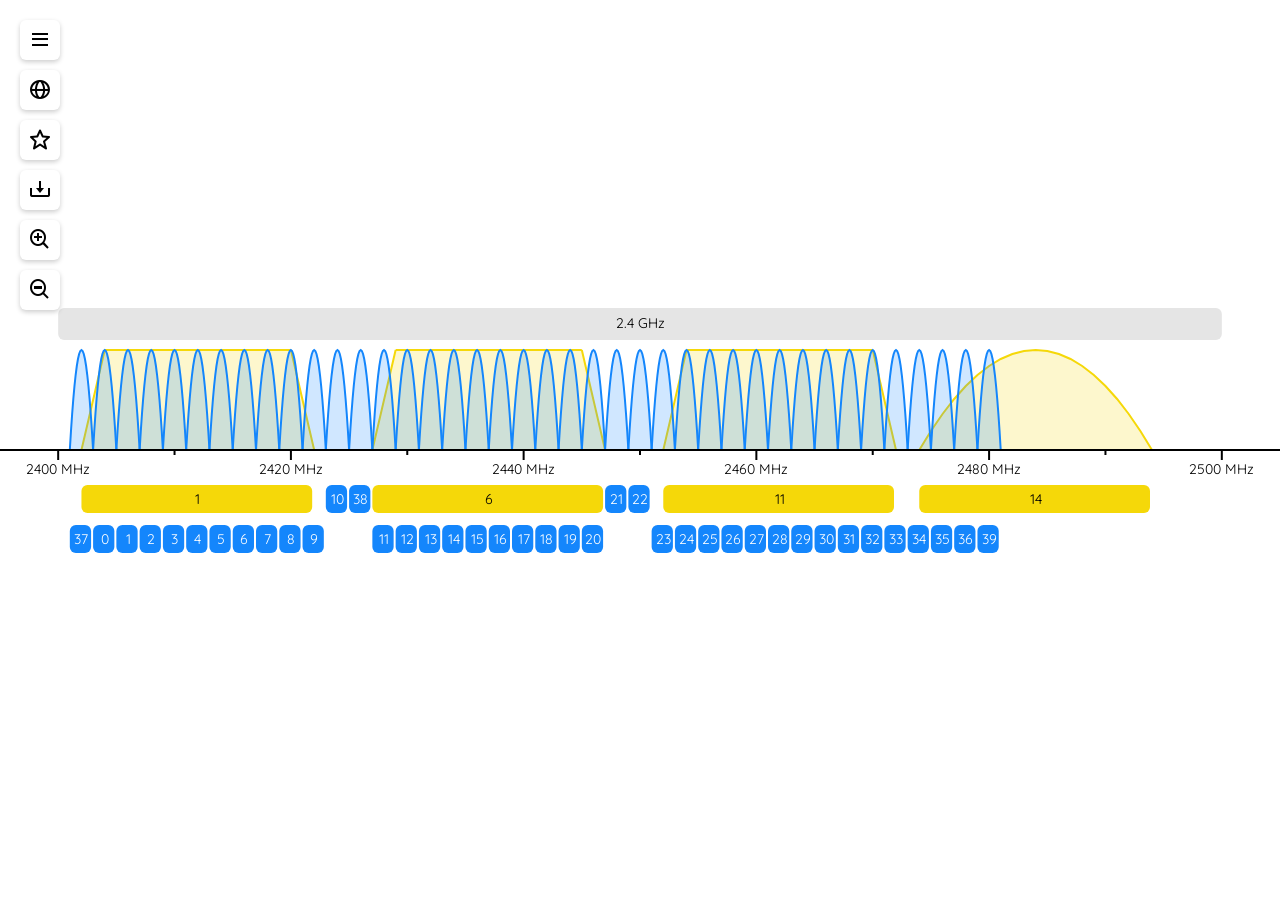
==== commit 2321571f: "Menus now open and close properly" ====
--- a/spectrum-chart.html
+++ b/spectrum-chart.html
@@ -15,6 +15,7 @@
             href="https://unpkg.com/boxicons@2.1.4/css/boxicons.min.css"
             rel="stylesheet"
         />
+        <meta charset="UTF-8" />
 
         <title>Spectrum Chart</title>
         <style>
@@ -30,83 +31,72 @@
                 height: 100vh;
                 display: block;
             }
-            .labels {
+            .menu {
                 position: fixed;
                 top: 20px;
-                right: 20px;
+                left: 20px;
                 display: flex;
                 flex-direction: column;
                 gap: 10px;
-                z-index: 1000;
-                padding-right: env(safe-area-inset-right);
+                z-index: 3;
+                padding-left: env(safe-area-inset-left);
+                padding-bottom: env(safe-area-inset-bottom);
+            }
+            .dropdown-button {
+                position: relative;
             }
             .button {
                 width: 40px;
                 height: 40px;
-                border-radius: 50%;
+                border-radius: 6px;
                 border: none;
-                background-color: rgba(255, 255, 255, 0.8);
+                background-color: rgba(255, 255, 255, 1);
                 cursor: pointer;
                 font-size: 24px;
+                color: #000;
                 display: flex;
                 align-items: center;
                 justify-content: center;
                 box-shadow: 0 2px 5px rgba(0, 0, 0, 0.2);
-                transition: background-color 0.2s;
+                transition: background-color 0.1s;
                 -webkit-appearance: none;
                 touch-action: manipulation;
-                padding: 0;
             }
             .button:hover {
-                background-color: rgba(255, 255, 255, 0.9);
+                background-color: #f0f0f0;
             }
             .button:active {
-                background-color: rgba(255, 255, 255, 1);
+                background-color: #d0e7fe;
                 transform: translateY(1px);
-                .labels-dropdown {
-                    position: fixed;
-                    top: 120px;
-                    right: 20px;
-                    z-index: 1000;
-                }
             }
 
-            .dropdown-content {
+            .dropdown-menu {
                 display: none;
                 position: absolute;
-                right: 0;
+                left: calc(100% + 10px);
+                top: 0;
                 background-color: white;
                 min-width: 300px;
                 max-height: 80vh;
+                min-height: 100px;
                 overflow-y: auto;
                 box-shadow: 0 2px 5px rgba(0, 0, 0, 0.2);
                 border-radius: 6px;
                 padding: 10px;
             }
 
-            .labels-dropdown:hover .dropdown-content {
+            .dropdown-menu label {
                 display: block;
-            }
-
-            .dropdown-content label {
-                display: block;
-                padding: 5px;
+                padding: 6px;
                 cursor: pointer;
             }
 
-            .dropdown-content label:hover {
+            .dropdown-menu label:hover {
                 background-color: #f0f0f0;
                 border-radius: 6px;
             }
 
-            .dropdown-content hr {
-                border: none;
-                height: 1px;
-                background-color: #ddd;
-                margin: 8px 0;
-            }
-
-            .dropdown-content h4 {
+            .dropdown-menu h4 {
                 margin: 5px 0;
                 color: #666;
                 font-weight: 700;
@@ -114,39 +104,35 @@
                 padding: 0 5px;
             }
 
-            .dropdown-content input[type="button"] {
+            .dropdown-menu input[type="button"] {
                 -webkit-appearance: none;
                 -moz-appearance: none;
                 appearance: none;
                 background: none;
                 border: none;
+                padding: 6px;
                 width: 100%;
                 text-align: left;
-                padding: 5px;
                 cursor: pointer;
+                color: #000000;
                 font-family: inherit;
                 font-size: inherit;
             }
 
-            .dropdown-content input[type="button"]:hover {
+            .dropdown-menu input[type="button"]:hover {
                 background-color: #f0f0f0;
                 border-radius: 6px;
-            }
-
-            .dropdown-content label input[type="button"] {
-                display: block;
-                width: 100%;
             }
         </style>
     </head>
     <body>
         <canvas id="canvas"></canvas>
-        <div class="labels">
-            <div class="labels-dropdown">
-                <button class="button" id="settings">
+        <div class="menu">
+            <div class="dropdown-button">
+                <button class="button">
                     <i class="bx bx-menu"></i>
                 </button>
-                <div class="dropdown-content">
+                <div class="dropdown-menu">
                     <h4>Wi-Fi</h4>
                     <label
                         ><input type="checkbox" id="wifi-visibility" checked />
@@ -248,47 +234,6 @@
                         ><input type="checkbox" id="lora-500-visibility" /> 500
                         KHz channels
                     </label>
-                    <h4>Regulatory Domain</h4>
-                    <label>
-                        <input
-                            type="checkbox"
-                            id="ww-domain-visibility"
-                            checked
-                        />
-                        🌍 Show Worldwide (harmonized)
-                    </label>
-                    <label>
-                        <input
-                            type="checkbox"
-                            id="us-domain-visibility"
-                            checked
-                        />
-                        🇺🇸 Show US
-                    </label>
-                    <label>
-                        <input
-                            type="checkbox"
-                            id="eu-domain-visibility"
-                            checked
-                        />
-                        🇪🇺 Show EU
-                    </label>
-                    <label>
-                        <input
-                            type="checkbox"
-                            id="au-domain-visibility"
-                            checked
-                        />
-                        🇦🇺 Show AU
-                    </label>
-                    <label>
-                        <input
-                            type="checkbox"
-                            id="jp-domain-visibility"
-                            checked
-                        />
-                        🇯🇵 Show JP
-                    </label>
                     <h4>General</h4>
                     <label>
                         <input
@@ -331,40 +276,77 @@
                     </label>
                 </div>
             </div>
-            <div class="labels-dropdown">
+            <div class="dropdown-button">
+                <button class="button" id="domain">
+                    <i class="bx bx-globe"></i>
+                </button>
+                <div class="dropdown-menu">
+                    <h4>Regulatory Domains</h4>
+                    <label>
+                        <input
+                            type="checkbox"
+                            id="ww-domain-visibility"
+                            checked
+                        />
+                        🌍 Show Worldwide (harmonized)
+                    </label>
+                    <label>
+                        <input
+                            type="checkbox"
+                            id="us-domain-visibility"
+                            checked
+                        />
+                        🇺🇸 Show US
+                    </label>
+                    <label>
+                        <input
+                            type="checkbox"
+                            id="eu-domain-visibility"
+                            checked
+                        />
+                        🇪🇺 Show EU
+                    </label>
+                    <label>
+                        <input
+                            type="checkbox"
+                            id="au-domain-visibility"
+                            checked
+                        />
+                        🇦🇺 Show AU
+                    </label>
+                    <label>
+                        <input
+                            type="checkbox"
+                            id="jp-domain-visibility"
+                            checked
+                        />
+                        🇯🇵 Show JP
+                    </label>
+                </div>
+            </div>
+            <div class="dropdown-button">
                 <button class="button" id="shortcuts">
                     <i class="bx bx-star"></i>
                 </button>
-                <div class="dropdown-content">
+                <div class="dropdown-menu">
                     <h4>Bands</h4>
-                    <label>
-                        <input
-                            type="button"
-                            value="900 MHz"
-                            id="900-MHz-shortcut"
-                        />
-                    </label>
-                    <label>
-                        <input
-                            type="button"
-                            value="2.4 GHz"
-                            id="2400-MHz-shortcut"
-                        />
-                    </label>
-                    <label>
-                        <input
-                            type="button"
-                            value="5 GHz"
-                            id="5000-MHz-shortcut"
-                        />
-                    </label>
-                    <label>
-                        <input
-                            type="button"
-                            value="6 GHz"
-                            id="6000-MHz-shortcut"
-                        />
-                    </label>
+                    <input
+                        type="button"
+                        value="900 MHz"
+                        id="900-MHz-shortcut"
+                    />
+                    <input
+                        type="button"
+                        value="2.4 GHz"
+                        id="2400-MHz-shortcut"
+                    />
+                    <input type="button" value="5 GHz" id="5000-MHz-shortcut" />
+                    <input type="button" value="6 GHz" id="6000-MHz-shortcut" />
+                    <input
+                        type="button"
+                        value="Entire spectrum"
+                        id="full-spectrum-shortcut"
+                    />
                 </div>
             </div>
             <button class="button" id="export">
@@ -383,7 +365,7 @@
 
             const DEBUG = false;
 
-            const minZoom = 0.15;
+            const minZoom = 0.06;
             const maxZoom = 120;
 
             // Setting state variables
@@ -3056,17 +3038,13 @@
                     type: widthForID,
                 };
 
-                let rowOffsetInPx = getRowOffset(rowData);
-
                 drawChannelLabel(
                     centerX,
                     centerY,
                     width,
                     style.lineColor,
                     style.textColor,
-                    // "wifi",
                     channel.channel,
-                    rowOffsetInPx,
                 );
             }
 
@@ -3096,17 +3074,13 @@
                     type: "zigbee",
                 };
 
-                let rowOffsetInPx = getRowOffset(rowData);
-
                 drawChannelLabel(
                     centerX,
                     centerY,
                     width,
                     style.lineColor,
                     style.textColor,
-                    // "zigbee",
                     channel.channel,
-                    rowOffsetInPx,
                 );
             }
 
@@ -3136,17 +3110,13 @@
                     type: widthForID,
                 };
 
-                let rowOffsetInPx = getRowOffset(rowData);
-
                 drawChannelLabel(
                     centerX,
                     centerY,
                     width,
                     style.lineColor,
                     style.textColor,
-                    // "lora",
                     channel.channel,
-                    rowOffsetInPx,
                 );
             }
 
@@ -3176,7 +3146,7 @@
                     type: "bluetooth",
                 };
 
-                let rowOffsetInPx = getRowOffset(rowData);
+                let technology = "bluetooth";
 
                 drawChannelLabel(
                     centerX,
@@ -3184,237 +3154,9 @@
                     width,
                     style.lineColor,
                     style.textColor,
-                    // "bluetooth",
                     channel.channel,
-                    rowOffsetInPx,
+                    technology,
                 );
-            }
-
-            const labelRows = {
-                activeLabelRows: [],
-                rowHeight: -40,
-                baseOffset: -50,
-            };
-
-            function logActiveLabelRows() {
-                console.log("=== Active Label Rows ===");
-                labelRows.activeLabelRows.forEach((row, index) => {
-                    console.log(`Row ${index}:`, row);
-                });
-                console.log("=========================");
-            }
-
-            function updateActiveLabelRows() {
-                const viewportStart = screenXToMhz(0);
-                const viewportEnd = screenXToMhz(canvas.width);
-                const newActiveLabelRows = [];
-
-                if (DEBUG) {
-                    console.log(`UpdateActiveLabelRows is running`);
-                }
-
-                // Add Wi-Fi rows based on visibility and channel widths
-                if (showWifi) {
-                    // Helper function to check if any channels of a given width are visible
-                    const hasVisibleChannels = (width) => {
-                        return Object.values(wifiChannels).some(
-                            (bandChannels) =>
-                                bandChannels.some(
-                                    (channel) =>
-                                        channel.width === width &&
-                                        channel.frequency >=
-                                            viewportStart - channel.width * 2 &&
-                                        channel.frequency <=
-                                            viewportEnd + channel.width * 2,
-                                ),
-                        );
-                    };
-
-                    // Only add rows for channel widths that are both enabled and visible
-                    if (show1MHz && hasVisibleChannels(1))
-                        newActiveLabelRows.push({
-                            id: "wi-fi",
-                            type: 1,
-                        });
-                    if (show2MHz && hasVisibleChannels(2))
-                        newActiveLabelRows.push({
-                            id: "wi-fi",
-                            type: 2,
-                        });
-                    if (show4MHz && hasVisibleChannels(4))
-                        newActiveLabelRows.push({
-                            id: "wi-fi",
-                            type: 4,
-                        });
-                    if (show8MHz && hasVisibleChannels(8))
-                        newActiveLabelRows.push({
-                            id: "wi-fi",
-                            type: 8,
-                        });
-                    if (show16MHz && hasVisibleChannels(16))
-                        newActiveLabelRows.push({
-                            id: "wi-fi",
-                            type: 16,
-                        });
-                    if (show20MHz && hasVisibleChannels(20))
-                        newActiveLabelRows.push({
-                            id: "wi-fi",
-                            type: 20,
-                        });
-                    if (show40MHz && hasVisibleChannels(40))
-                        newActiveLabelRows.push({
-                            id: "wi-fi",
-                            type: 40,
-                        });
-                    if (show80MHz && hasVisibleChannels(80))
-                        newActiveLabelRows.push({
-                            id: "wi-fi",
-                            type: 80,
-                        });
-                    if (show160MHz && hasVisibleChannels(160))
-                        newActiveLabelRows.push({
-                            id: "wi-fi",
-                            type: 160,
-                        });
-                }
-
-                // Add Bluetooth row if visible and enabled
-                if (
-                    showBluetooth &&
-                    bluetoothChannels[bluetoothMode].some(
-                        (channel) =>
-                            channel.frequency >=
-                                viewportStart - channel.width * 2 &&
-                            channel.frequency <=
-                                viewportEnd + channel.width * 2,
-                    )
-                ) {
-                    newActiveLabelRows.push({
-                        id: "bluetooth",
-                        type: "bluetooth",
-                    });
-                }
-
-                // Add Zigbee row if visible and enabled
-                if (
-                    showZigbee &&
-                    Object.values(zigbeeChannels).some((bandChannels) =>
-                        bandChannels.some(
-                            (channel) =>
-                                channel.frequency >=
-                                    viewportStart - channel.width * 2 &&
-                                channel.frequency <=
-                                    viewportEnd + channel.width * 2,
-                        ),
-                    )
-                ) {
-                    newActiveLabelRows.push({ id: "zigbee", type: "zigbee" });
-                }
-
-                // Add LoRa row if visible and enabled
-                if (
-                    showLoRa &&
-                    Object.values(loRaChannels).some((bandChannels) =>
-                        bandChannels.some(
-                            (channel) =>
-                                channel.frequency >=
-                                    viewportStart - channel.width * 2 &&
-                                channel.frequency <=
-                                    viewportEnd + channel.width * 2,
-                        ),
-                    )
-                ) {
-                    if (showLoRa125) {
-                        newActiveLabelRows.push({
-                            id: "lora",
-                            type: 0.125,
-                        });
-                    }
-
-                    if (showLoRa500) {
-                        newActiveLabelRows.push({
-                            id: "lora",
-                            type: 0.5,
-                        });
-                    }
-                }
-
-                labelRows.activeLabelRows = newActiveLabelRows;
-
-                if (DEBUG) {
-                    logActiveLabelRows();
-                }
-            }
-
-            // Generate an offset, based on the label row position
-            function getRowOffset(rowData) {
-                // First, search through the activeLabelRows array to find the position of the row
-                // we're looking for. We now compare both `id` and `type` to ensure uniqueness
-                const rowIndex = labelRows.activeLabelRows.findIndex(
-                    function (activeRow) {
-                        // Compare both `id` and `type` of the activeRow with the rowData to find an exact match
-                        return (
-                            activeRow.id === rowData.id &&
-                            activeRow.type === rowData.type
-                        );
-                    },
-                );
-
-                // If the row is not found in the activeLabelRows array, `findIndex` returns -1.
-                // In this case, return a total offset of 0 because the row doesn't exist.
-                if (rowIndex === -1) {
-                    if (DEBUG) {
-                        console.log("Row not found. Returning 0.");
-                    }
-                    return 0;
-                }
-
-                // Calculate the total offset for the row based on the baseOffset,
-                // the index of the row (rowIndex), and the rowHeight.
-                // Each unique row (based on `id` and `type`) gets a specific height and offset.
-                const totalOffset =
-                    labelRows.baseOffset + rowIndex * labelRows.rowHeight;
-                return totalOffset;
-            }
-
-            function drawChannelLabel(
-                centerX,
-                centerY,
-                width,
-                backgroundColor,
-                foregroundColor,
-                text,
-            ) {
-                // Calculate label position
-                const labelStart = centerX - width / 2;
-
-                // Find which row this label should go in
-                const row = findRowForLabel(labelStart, width - 4);
-
-                // Calculate vertical offset based on row
-                const offset = BASE_OFFSET - row * ROW_HEIGHT;
-
-                // Draw the label
-                const height = 30;
-                centerY = centerY - offset;
-
-                context.beginPath();
-                context.roundRect(
-                    centerX - width / 2,
-                    centerY - height / 2,
-                    width - 2,
-                    height - 2,
-                    6,
-                );
-                context.fillStyle = backgroundColor;
-                context.fill();
-
-                // Draw text if it fits
-                const textWidth = context.measureText(text).width + 4;
-                if (width >= textWidth) {
-                    context.fillStyle = foregroundColor;
-                    context.fillText(text, centerX, centerY);
-                }
             }
 
             function drawZiggurat(
@@ -3551,6 +3293,53 @@
                 }
             }
 
+            const labelRows = {
+                activeLabelRows: [],
+                rowHeight: -40,
+                baseOffset: -50,
+            };
+
+            function drawChannelLabel(
+                centerX,
+                centerY,
+                width,
+                backgroundColor,
+                foregroundColor,
+                text,
+                technology,
+            ) {
+                // Calculate label position
+                const labelStart = centerX - width / 2;
+
+                // Find which row this label should go in
+                const row = findRowForLabel(labelStart, width - 4);
+
+                // Calculate vertical offset based on row
+                const offset = BASE_OFFSET - row * ROW_HEIGHT;
+
+                // Draw the label
+                const height = 30;
+                centerY = centerY - offset;
+
+                context.beginPath();
+                context.roundRect(
+                    centerX - width / 2,
+                    centerY - height / 2,
+                    width - 2,
+                    height - 2,
+                    6,
+                );
+                context.fillStyle = backgroundColor;
+                context.fill();
+
+                // Draw text if it fits
+                const textWidth = context.measureText(text).width + 4;
+                if (width >= textWidth) {
+                    context.fillStyle = foregroundColor;
+                    context.fillText(text, centerX, centerY);
+                }
+            }
+
             function draw() {
                 // Clear the canvas and label positions
                 context.clearRect(0, 0, canvas.width, canvas.height);
@@ -3619,18 +3408,6 @@
                                 drawWiFiChannel(channel, scale, channel.width);
                                 return;
                             }
-
-                            /*
-                            // Filter regulatory domains
-                            if (
-                                (channel.domain.includes("US") &&
-                                    !showUSDomain) ||
-                                (channel.domain.includes("EU") && !showEUDomain)
-                            ) {
-                                return;
-                            }*/
-
-                            //drawWiFiChannel(channel, scale, channel.width);
                         });
                     });
                 }
@@ -3697,7 +3474,7 @@
                     });
                 }
 
-                updateActiveLabelRows();
+                //updateActiveLabelRows();
 
                 // Draw baseline
                 const baselineY = getBaselineY();
@@ -3953,20 +3730,63 @@
                     // Adjust offset to maintain center point
                     offset.x += canvasCenter - newCenterX;
                 });
+
+            // Menu handler
+            document.addEventListener("DOMContentLoaded", () => {
+                const buttons = document.querySelectorAll(".dropdown-button");
+                const menus = document.querySelectorAll(".dropdown-menu");
+
+                // Handle each button
+                buttons.forEach((button) => {
+                    button.addEventListener("click", (e) => {
+                        const menu =
+                            button.nextElementSibling.classList.contains(
+                                "dropdown-menu",
+                            )
+                                ? button.nextElementSibling
+                                : button.querySelector(".dropdown-menu");
+
+                        menu.style.display =
+                            menu.style.display === "block" ? "none" : "block";
+
+                        // Close other menus
+                        menus.forEach((otherMenu) => {
+                            if (otherMenu !== menu) {
+                                otherMenu.style.display = "none";
+                            }
+                        });
+
+                        e.stopPropagation();
+                    });
+                });
+
+                // Close all menus when clicking outside
+                document.addEventListener("click", () => {
+                    menus.forEach((menu) => {
+                        menu.style.display = "none";
+                    });
+                });
+
+                // Prevent clicks inside any menu from closing it
+                menus.forEach((menu) => {
+                    menu.addEventListener("click", (e) => {
+                        e.stopPropagation();
+                    });
+                });
+            });
+
             // Wi-Fi
 
             document
                 .getElementById("wifi-visibility")
                 .addEventListener("change", (e) => {
                     showWifi = e.target.checked;
-                    updateActiveLabelRows();
                 });
 
             document
                 .getElementById("wifi-overlapping-visibility")
                 .addEventListener("change", (e) => {
                     showOverlapping = e.target.checked;
-                    updateActiveLabelRows();
                 });
 
             // Wi-Fi channel width checkboxes
@@ -3974,63 +3794,54 @@
                 .getElementById("wifi-20mhz-visibility")
                 .addEventListener("change", (e) => {
                     show20MHz = e.target.checked;
-                    updateActiveLabelRows();
                 });
 
             document
                 .getElementById("wifi-40mhz-visibility")
                 .addEventListener("change", (e) => {
                     show40MHz = e.target.checked;
-                    updateActiveLabelRows();
                 });
 
             document
                 .getElementById("wifi-80mhz-visibility")
                 .addEventListener("change", (e) => {
                     show80MHz = e.target.checked;
-                    updateActiveLabelRows();
                 });
 
             document
                 .getElementById("wifi-160mhz-visibility")
                 .addEventListener("change", (e) => {
                     show160MHz = e.target.checked;
-                    updateActiveLabelRows();
                 });
 
             document
                 .getElementById("wifi-1mhz-visibility")
                 .addEventListener("change", (e) => {
                     show1MHz = e.target.checked;
-                    updateActiveLabelRows();
                 });
 
             document
                 .getElementById("wifi-2mhz-visibility")
                 .addEventListener("change", (e) => {
                     show2MHz = e.target.checked;
-                    updateActiveLabelRows();
                 });
 
             document
                 .getElementById("wifi-4mhz-visibility")
                 .addEventListener("change", (e) => {
                     show4MHz = e.target.checked;
-                    updateActiveLabelRows();
                 });
 
             document
                 .getElementById("wifi-8mhz-visibility")
                 .addEventListener("change", (e) => {
                     show8MHz = e.target.checked;
-                    updateActiveLabelRows();
                 });
 
             document
                 .getElementById("wifi-16mhz-visibility")
                 .addEventListener("change", (e) => {
                     show16MHz = e.target.checked;
-                    updateActiveLabelRows();
                 });
 
             // Bluetooth
@@ -4039,7 +3850,6 @@
                 .getElementById("bluetooth-visibility")
                 .addEventListener("change", (e) => {
                     showBluetooth = e.target.checked;
-                    updateActiveLabelRows();
                 });
 
             document
@@ -4047,7 +3857,6 @@
                 .forEach((radio) => {
                     radio.addEventListener("change", (e) => {
                         bluetoothMode = e.target.value;
-                        updateActiveLabelRows();
                     });
                 });
 
@@ -4057,7 +3866,7 @@
                 .getElementById("zigbee-visibility")
                 .addEventListener("change", (e) => {
                     showZigbee = e.target.checked;
-                    updateActiveLabelRows();
+                    // updateActiveLabelRows();
                 });
 
             // LoRa
@@ -4065,21 +3874,21 @@
                 .getElementById("lora-visibility")
                 .addEventListener("change", (e) => {
                     showLoRa = e.target.checked;
-                    updateActiveLabelRows();
+                    // updateActiveLabelRows();
                 });
 
             document
                 .getElementById("lora-125-visibility")
                 .addEventListener("change", (e) => {
                     showLoRa125 = e.target.checked;
-                    updateActiveLabelRows();
+                    // updateActiveLabelRows();
                 });
 
             document
                 .getElementById("lora-500-visibility")
                 .addEventListener("change", (e) => {
                     showLoRa500 = e.target.checked;
-                    updateActiveLabelRows();
+                    // updateActiveLabelRows();
                 });
 
             // General
@@ -4109,38 +3918,33 @@
                 .getElementById("ww-domain-visibility")
                 .addEventListener("change", (e) => {
                     showWWDomain = e.target.checked;
-                    updateActiveLabelRows(); // Not sure this is needed here
                 });
 
             document
                 .getElementById("us-domain-visibility")
                 .addEventListener("change", (e) => {
                     showUSDomain = e.target.checked;
-                    updateActiveLabelRows(); // Not sure this is needed here
                 });
 
             document
                 .getElementById("eu-domain-visibility")
                 .addEventListener("change", (e) => {
                     showEUDomain = e.target.checked;
-                    updateActiveLabelRows(); // Not sure this is needed here
                 });
 
             document
                 .getElementById("au-domain-visibility")
                 .addEventListener("change", (e) => {
                     showAUDomain = e.target.checked;
-                    updateActiveLabelRows(); // Not sure this is needed here
                 });
 
             document
                 .getElementById("jp-domain-visibility")
                 .addEventListener("change", (e) => {
                     showJPDomain = e.target.checked;
-                    updateActiveLabelRows(); // Not sure this is needed here
                 });
 
-            // Signature height slider
+            // Spectral mask height slider
 
             heightSlider.addEventListener("input", (e) => {
                 chartSettings.channelHeight = parseInt(e.target.value);
@@ -4200,7 +4004,11 @@
                     setViewportFrequencyRange(5930, 7140);
                 });
 
-            updateActiveLabelRows();
+            document
+                .getElementById("full-spectrum-shortcut")
+                .addEventListener("click", (e) => {
+                    setViewportFrequencyRange(-200, 8200);
+                });
 
             draw();
         </script>
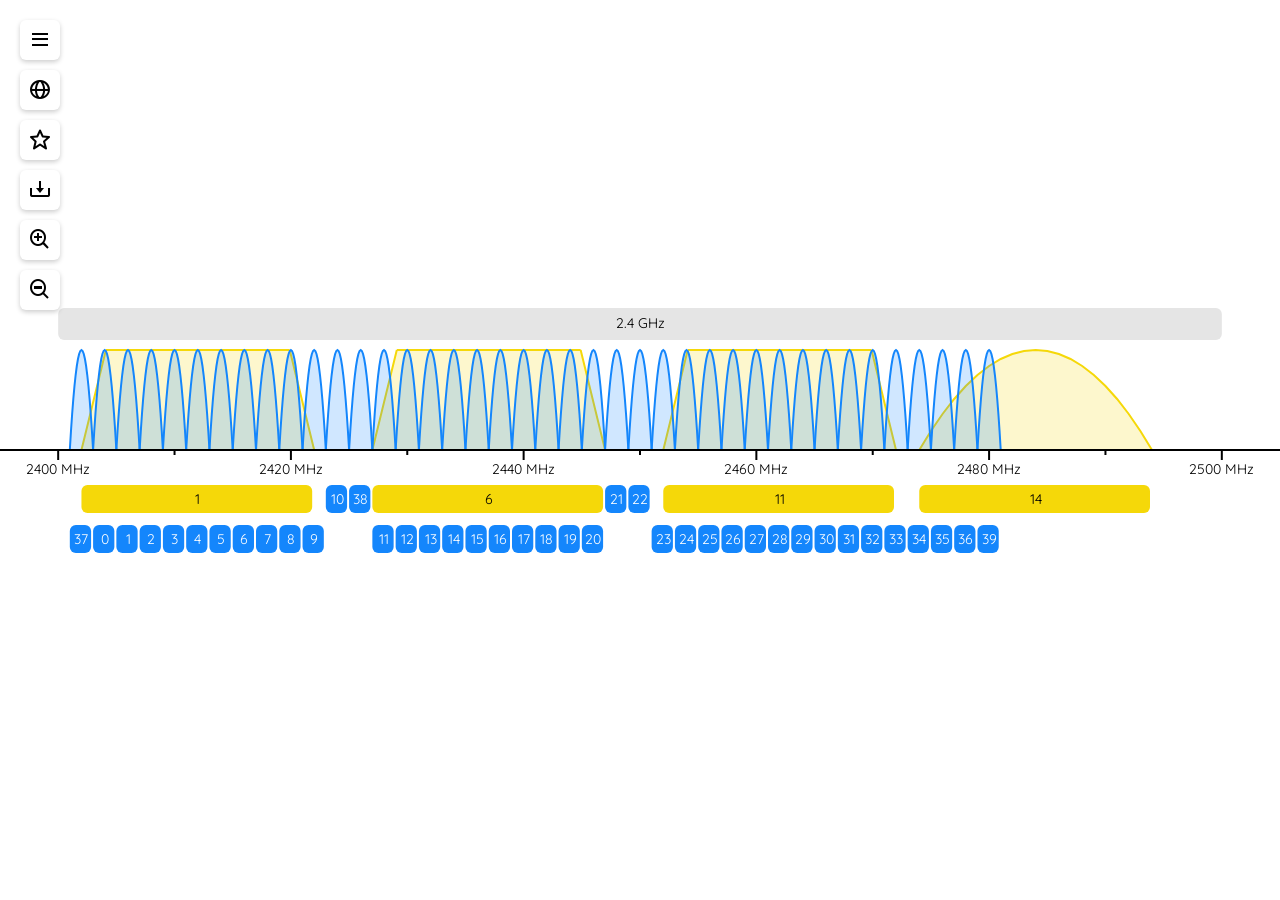
==== commit 6953b1d0: "Subcarriers can be turned off" ====
--- a/spectrum-chart.html
+++ b/spectrum-chart.html
@@ -61,6 +61,7 @@
                 transition: background-color 0.1s;
                 -webkit-appearance: none;
                 touch-action: manipulation;
+                padding: 0;
             }
             .button:hover {
                 background-color: #f0f0f0;
@@ -76,13 +77,13 @@
                 left: calc(100% + 10px);
                 top: 0;
                 background-color: white;
-                min-width: 300px;
-                max-height: 80vh;
-                min-height: 100px;
+                width: 300px;
+                max-width: calc(100vw - 100px + env(safe-area-inset-right));
+                max-height: calc(100dvh - 50px - env(safe-area-inset-bottom));
                 overflow-y: auto;
                 box-shadow: 0 2px 5px rgba(0, 0, 0, 0.2);
                 border-radius: 6px;
-                padding: 10px;
+                padding: 6px;
             }
 
             .dropdown-menu label {
@@ -110,18 +111,13 @@
                 appearance: none;
                 background: none;
                 border: none;
-                padding: 6px;
+                border-radius: 6px;
                 width: 100%;
                 text-align: left;
                 cursor: pointer;
                 color: #000000;
                 font-family: inherit;
                 font-size: inherit;
-            }
-
-            .dropdown-menu input[type="button"]:hover {
-                background-color: #f0f0f0;
-                border-radius: 6px;
             }
         </style>
     </head>
@@ -164,6 +160,14 @@
                             id="wifi-overlapping-visibility"
                         />
                         2.4 GHz overlapping channels</label
+                    >
+                    <label
+                        ><input
+                            type="checkbox"
+                            id="20-mhz-subcarrier-visibility"
+                            checked
+                        />
+                        20 MHz subcarriers</label
                     >
                     <h4>Wi-Fi (802.11ah)</h4>
                     <label>
@@ -329,24 +333,37 @@
                     <i class="bx bx-star"></i>
                 </button>
                 <div class="dropdown-menu">
-                    <h4>Bands</h4>
-                    <input
-                        type="button"
-                        value="900 MHz"
-                        id="900-MHz-shortcut"
-                    />
-                    <input
-                        type="button"
-                        value="2.4 GHz"
-                        id="2400-MHz-shortcut"
-                    />
-                    <input type="button" value="5 GHz" id="5000-MHz-shortcut" />
-                    <input type="button" value="6 GHz" id="6000-MHz-shortcut" />
-                    <input
-                        type="button"
-                        value="Entire spectrum"
-                        id="full-spectrum-shortcut"
-                    />
+                    <h4>Shortcuts</h4>
+                    <label>
+                        <input
+                            type="button"
+                            value="900 MHz"
+                            id="900-MHz-shortcut"
+                    /></label>
+                    <label
+                        ><input
+                            type="button"
+                            value="2.4 GHz"
+                            id="2400-MHz-shortcut"
+                    /></label>
+                    <label
+                        ><input
+                            type="button"
+                            value="5 GHz"
+                            id="5000-MHz-shortcut"
+                    /></label>
+                    <label
+                        ><input
+                            type="button"
+                            value="6 GHz"
+                            id="6000-MHz-shortcut"
+                    /></label>
+                    <label
+                        ><input
+                            type="button"
+                            value="Entire spectrum"
+                            id="full-spectrum-shortcut"
+                    /></label>
                 </div>
             </div>
             <button class="button" id="export">
@@ -363,7 +380,7 @@
             let canvas = document.querySelector("#canvas");
             let context = canvas.getContext("2d");
 
-            const DEBUG = false;
+            const DEBUG = true;
 
             const minZoom = 0.06;
             const maxZoom = 120;
@@ -372,6 +389,7 @@
             let showWifi = true;
             let showWifiChannels = true;
             let showOverlapping = false;
+            let show20MHzSubcarriers = true;
             let show1MHz = true;
             let show2MHz = false;
             let show4MHz = false;
@@ -495,6 +513,33 @@
             };
 
             const bands = [
+                { name: "Very high frequency", start: 30, stop: 300 },
+
+                { name: "T-GSM-380 Uplink", start: 380.2, stop: 389.8 }, // Mobile to base
+                { name: "T-GSM-380 Downlink", start: 390.2, stop: 399.8 }, // Base to mobile
+
+                { name: "T-GSM-410 Uplink", start: 410.2, stop: 419.8 },
+                { name: "T-GSM-410 Downlink", start: 420.2, stop: 429.8 },
+                { name: "GSM-450 Uplink", start: 450.6, stop: 457.6 },
+                { name: "GSM-450 Downlink", start: 460.6, stop: 467.6 },
+
+                { name: "GSM-480 Uplink", start: 479.0, stop: 486.0 },
+                { name: "GSM-480 Downlink", start: 489.0, stop: 496.0 },
+
+                { name: "GSM-710 Uplink", start: 698.2, stop: 716.2 },
+                { name: "GSM-710 Downlink", start: 728.2, stop: 746.2 },
+
+                { name: "GSM-750 Uplink", start: 777.2, stop: 792.2 },
+                { name: "GSM-750 Downlink", start: 747.2, stop: 762.2 },
+
+                { name: "T-GSM-810 Uplink", start: 806.2, stop: 821.2 },
+                { name: "T-GSM-810 Downlink", start: 851.2, stop: 866.2 },
+
+                { name: "GSM-850 Uplink", start: 824.2, stop: 848.8 },
+                { name: "GSM-850 Downlink", start: 869.2, stop: 893.8 },
+
+                // There are more bands to add: https://en.wikipedia.org/wiki/GSM_frequency_bands
+
                 { name: "900 MHz", start: 902, stop: 928 },
                 { name: "CBRS", start: 3550, stop: 3700 },
                 { name: "2.4 GHz", start: 2400, stop: 2500 },
@@ -3032,6 +3077,53 @@
                     );
                 }
 
+                // Draw subcarriers
+                if (
+                    show20MHzSubcarriers &&
+                    scale >= 12 &&
+                    !channel.dsss &&
+                    channel.width == 20
+                ) {
+                    const subCarrierCount = 26;
+                    const subCarrierWidth = 0.312; // This should be both width and spacing
+                    const channelStart = centerX; // Start from the center of the channel and go right
+                    let currentSubCarrierX = centerX; // Track the current subcarrier position
+
+                    // Draw right half (starting from center working right)
+                    for (let i = 1; i <= subCarrierCount; i++) {
+                        if (i > 1) {
+                            // Skip the null subcarrier in the center
+                            drawParabola(
+                                currentSubCarrierX,
+                                centerY,
+                                subCarrierWidth * 2 * scale,
+                                height - 2,
+                                style.lineColor,
+                                style.fillColor,
+                            );
+                        }
+                        currentSubCarrierX =
+                            currentSubCarrierX + subCarrierWidth * 2 * scale;
+                    }
+
+                    // Draw left half (starting from center working left)
+                    currentSubCarrierX = centerX;
+                    for (let i = 1; i <= subCarrierCount; i++) {
+                        if (i > 1) {
+                            // Skip the null subcarrier in the center
+                            drawParabola(
+                                currentSubCarrierX,
+                                centerY,
+                                subCarrierWidth * 2 * scale,
+                                height - 2,
+                                style.lineColor,
+                                style.fillColor,
+                            );
+                        }
+                        currentSubCarrierX -= subCarrierWidth * 2 * scale;
+                    }
+                }
+
                 // Create the rowData object
                 const rowData = {
                     id: "wi-fi",
@@ -3174,7 +3266,7 @@
                 if (channelWidthMhz <= 16) {
                     mhzInset = 0.25;
                 } else {
-                    mhzInset = 2;
+                    mhzInset = 2.1;
                 }
 
                 const insetPixels = mhzInset * 2 * scale;
@@ -3473,8 +3565,6 @@
                         });
                     });
                 }
-
-                //updateActiveLabelRows();
 
                 // Draw baseline
                 const baselineY = getBaselineY();
@@ -3789,6 +3879,12 @@
                     showOverlapping = e.target.checked;
                 });
 
+            document
+                .getElementById("20-mhz-subcarrier-visibility")
+                .addEventListener("change", (e) => {
+                    show20MHzSubcarriers = e.target.checked;
+                });
+
             // Wi-Fi channel width checkboxes
             document
                 .getElementById("wifi-20mhz-visibility")
